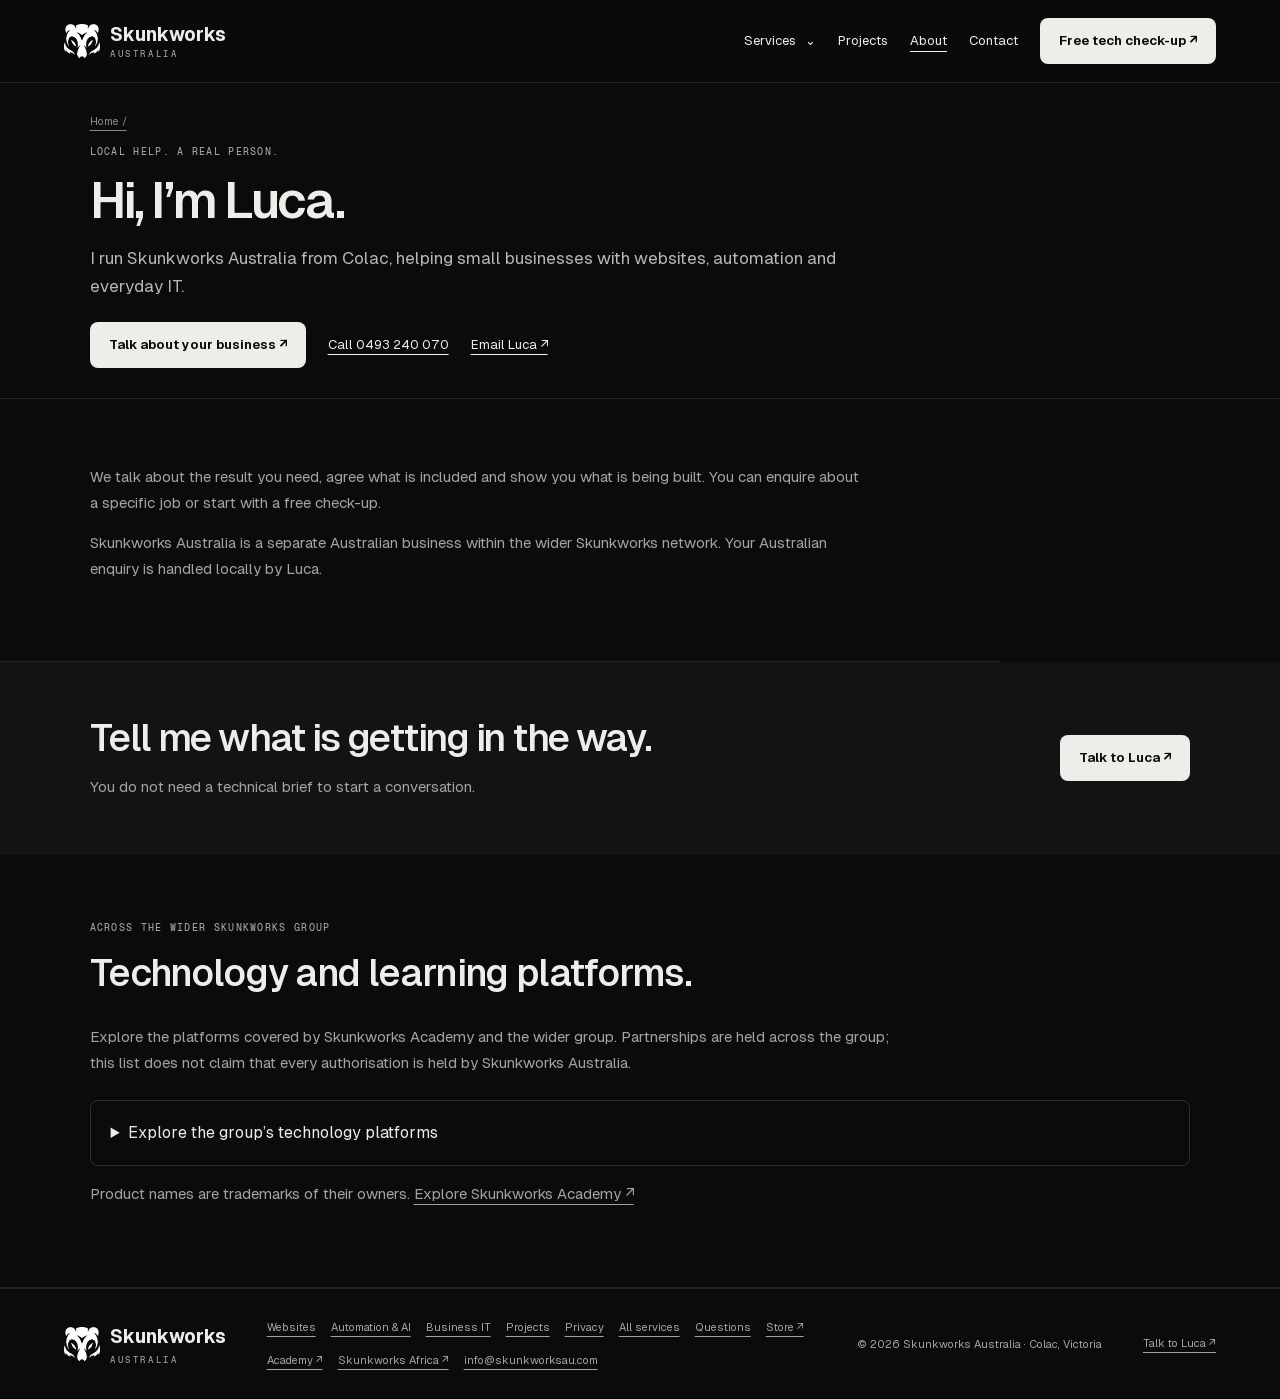
==== about.html @ 6d088e8c "Launch clear service pages while preserving existing website features" ====
<!doctype html><html lang="en-AU"><head><meta charset="utf-8"><meta name="viewport" content="width=device-width,initial-scale=1"><title>About | Skunkworks Australia</title><link rel="icon" href="assets/favicon.png"><meta name="description" content="Meet Luca Sprunt and Skunkworks Australia, locally run from Colac. Websites, automation, everyday IT and links to the wider Skunkworks network."><meta name="theme-color" content="#0b0b0c"><link rel="canonical" href="https://www.skunkworksau.com/about.html"><link rel="apple-touch-icon" href="assets/apple-touch-icon.png"><meta property="og:title" content="About | Skunkworks Australia"><meta property="og:description" content="Meet Luca Sprunt and Skunkworks Australia, locally run from Colac. Websites, automation, everyday IT and links to the wider Skunkworks network."><meta property="og:type" content="website"><meta property="og:url" content="https://www.skunkworksau.com/about.html"><meta property="og:image" content="https://www.skunkworksau.com/assets/og.jpg"><meta name="twitter:card" content="summary_large_image"><link rel="preload" href="assets/fonts/Geist-Variable.woff2" as="font" type="font/woff2" crossorigin><link rel="stylesheet" href="tokens.css"><link rel="stylesheet" href="clarity.css"><link rel="stylesheet" href="pages.css"><link rel="stylesheet" href="production.css"></head><body><a class="skip" href="#main">Skip to content</a><header class="site-header"><a class="brand" href="index.html"><img src="assets/skunk-mark.png" alt=""><span>Skunkworks<small>AUSTRALIA</small></span></a><div class="header-direct" aria-label="Contact Luca"><a href="tel:+61493240070" aria-label="Call Luca on 0493 240 070">Call</a><a href="mailto:info@skunkworksau.com" aria-label="Email Luca">Email</a></div><button data-menu-button class="menu-toggle" aria-expanded="false" aria-controls="site-navigation">Menu <span aria-hidden="true">☰</span></button><nav data-mobile-menu id="site-navigation" aria-label="Main navigation"><details class="services-menu"><summary>Services <span aria-hidden="true">⌄</span></summary><div><a href="services.html">All services</a><a href="websites.html">Websites & online presence</a><a href="automation.html">Automation & AI</a><a href="business-it.html">Business IT</a><a href="business-it.html#security">Security</a><a href="https://store.skunkworksau.com/">Store ↗</a><a href="https://www.skunkworksacademy.com/">Academy ↗</a></div></details><a href="projects.html">Projects</a><a href="about.html" aria-current="page">About</a><a href="contact.html">Contact</a><a class="button" href="checkup.html">Free tech check-up ↗</a></nav></header><main id="main" tabindex="-1"><section class="page-intro"><a class="breadcrumb" href="index.html">Home /</a><div class="eyebrow">LOCAL HELP. A REAL PERSON.</div><h1>Hi, I’m Luca.</h1><p class="lead">I run Skunkworks Australia from Colac, helping small businesses with websites, automation and everyday IT.</p><div class="intro-actions"><a class="button" href="contact.html?topic=Not%20sure">Talk about your business ↗</a><a class="intro-direct" href="tel:+61493240070">Call 0493 240 070</a><a class="intro-direct" href="mailto:info@skunkworksau.com">Email Luca ↗</a></div></section><section class="page-section about-detail"><div><p>We talk about the result you need, agree what is included and show you what is being built. You can enquire about a specific job or start with a free check-up.</p><p>Skunkworks Australia is a separate Australian business within the wider Skunkworks network. Your Australian enquiry is handled locally by Luca.</p></div></section><section class="end-cta"><div><h2>Tell me what is getting in the way.</h2><p>You do not need a technical brief to start a conversation.</p></div><a class="button" href="contact.html?topic=Not%20sure">Talk to Luca ↗</a></section><section class="page-section group-platforms" id="partners"><div class="eyebrow">ACROSS THE WIDER SKUNKWORKS GROUP</div><h2>Technology and learning platforms.</h2><p>Explore the platforms covered by Skunkworks Academy and the wider group. Partnerships are held across the group; this list does not claim that every authorisation is held by Skunkworks Australia.</p><details><summary>Explore the group’s technology platforms</summary><ul class="pgrid  " aria-label="Skunkworks group technology partners">
        <li><a href="https://www.skunkworksacademy.com/partners/microsoft.html"><b>Microsoft</b><span>Cloud &amp; 365</span></a></li>
        <li><a href="https://www.skunkworksacademy.com/partners/google.html"><b>Google</b><span>Cloud &amp; Workspace</span></a></li>
        <li><a href="https://www.skunkworksacademy.com/cloud/index.html"><b>AWS</b><span>Cloud</span></a></li>
        <li><a href="https://www.skunkworksacademy.com/partners/ibm.html"><b>IBM</b><span>Cloud &amp; AI</span></a></li>
        <li><a href="https://www.skunkworksacademy.com/partners/red%20hat.html"><b>Red Hat</b><span>Linux &amp; OpenShift</span></a></li>
        <li><a href="https://www.skunkworksacademy.com/partners/cisco.html"><b>Cisco</b><span>Networking</span></a></li>
        <li><a href="https://www.skunkworksacademy.com/partners/paloalto.html"><b>Palo Alto Networks</b><span>Security</span></a></li>
        <li><a href="https://www.skunkworksacademy.com/partners/comptia.html"><b>CompTIA</b><span>Certification</span></a></li>
        <li><a href="https://www.skunkworksacademy.com/partners/adobe/index.html"><b>Adobe</b><span>Creative &amp; Docs</span></a></li>
        <li><a href="https://www.skunkworksacademy.com/partners/github.html"><b>GitHub</b><span>Development</span></a></li>
        <li><a href="https://www.skunkworksacademy.com/partners/hashicorp.html"><b>HashiCorp</b><span>Automation</span></a></li>
        <li><a href="https://www.skunkworksacademy.com/partners/salesforce.html"><b>Salesforce</b><span>CRM</span></a></li>
        <li><a href="https://www.skunkworksacademy.com/partners/sap.html"><b>SAP</b><span>Business systems</span></a></li>
        <li><a href="https://www.skunkworksacademy.com/partners/sage.html"><b>Sage</b><span>Accounting</span></a></li>
      </ul></details><p class="note">Product names are trademarks of their owners. <a href="https://www.skunkworksacademy.com/">Explore Skunkworks Academy ↗</a></p></section></main><footer class="site-footer"><a class="brand" href="index.html"><img src="assets/skunk-mark.png" alt=""><span>Skunkworks<small>AUSTRALIA</small></span></a><div><a href="websites.html">Websites</a><a href="automation.html">Automation & AI</a><a href="business-it.html">Business IT</a><a href="projects.html">Projects</a><a href="privacy.html">Privacy</a><a href="services.html">All services</a><a href="index.html#faq">Questions</a><a href="https://store.skunkworksau.com/">Store ↗</a><a href="https://www.skunkworksacademy.com/">Academy ↗</a><a href="https://skunkworks.africa/">Skunkworks Africa ↗</a><a href="mailto:info@skunkworksau.com">info@skunkworksau.com</a></div><span>© 2026 Skunkworks Australia · Colac, Victoria</span><a href="contact.html">Talk to Luca ↗</a></footer><script src="simple.js"></script><script src="site-navigation.js"></script></body></html>
---- tokens.css ----
:root{color-scheme:light dark;--sw-bg:#fff;--sw-fg:#000;--sw-muted:rgb(0 0 0 / .66);--sw-line:rgb(0 0 0 / .16);--sw-soft:rgb(0 0 0 / .05);--sw-strong:rgb(0 0 0 / .34);--sw-shadow:0 20px 70px rgb(0 0 0 / .08);--sw-radius:20px;--sw-radius-sm:12px;--sw-shell:1240px;--sw-header:74px;--sw-font:Inter,'Segoe UI',Roboto,Helvetica,Arial,sans-serif;--sw-ease:cubic-bezier(.2,.8,.2,1)}@media(prefers-color-scheme:dark){:root{--sw-bg:#000;--sw-fg:#fff;--sw-muted:rgb(255 255 255 / .72);--sw-line:rgb(255 255 255 / .18);--sw-soft:rgb(255 255 255 / .07);--sw-strong:rgb(255 255 255 / .38);--sw-shadow:0 20px 70px rgb(255 255 255 / .04)}}html[data-theme=light]{--sw-bg:#fff;--sw-fg:#000;--sw-muted:rgb(0 0 0 / .66);--sw-line:rgb(0 0 0 / .16);--sw-soft:rgb(0 0 0 / .05);--sw-strong:rgb(0 0 0 / .34)}html[data-theme=dark]{--sw-bg:#000;--sw-fg:#fff;--sw-muted:rgb(255 255 255 / .72);--sw-line:rgb(255 255 255 / .18);--sw-soft:rgb(255 255 255 / .07);--sw-strong:rgb(255 255 255 / .38)}.sw-shell{width:min(calc(100% - 48px),var(--sw-shell));margin-inline:auto}.sw-button{display:inline-flex;align-items:center;justify-content:center;min-height:48px;padding:12px 20px;border:1px solid var(--sw-fg);border-radius:var(--sw-radius-sm);background:var(--sw-fg);color:var(--sw-bg);font:800 1rem var(--sw-font);text-decoration:none}.sw-button--secondary{background:var(--sw-bg);color:var(--sw-fg)}:focus-visible{outline:3px solid var(--sw-fg);outline-offset:3px}@media(max-width:620px){.sw-shell{width:min(calc(100% - 32px),var(--sw-shell))}}@media(prefers-reduced-motion:reduce){*,*::before,*::after{scroll-behavior:auto!important;animation-duration:.01ms!important;transition-duration:.01ms!important}}
---- clarity.css ----
@font-face{font-family:Geist;src:url('assets/fonts/Geist-Variable.woff2');font-display:swap}@font-face{font-family:Mono;src:url('assets/fonts/GeistMono-Medium.woff2');font-display:swap}*{box-sizing:border-box}:root{color-scheme:dark;scroll-behavior:smooth;scroll-padding-top:105px}body{margin:0;background:#0b0b0c;color:#ededea;font-family:Geist,Arial,sans-serif}a{color:inherit;text-underline-offset:5px}button{font:inherit;cursor:pointer}a,button{-webkit-tap-highlight-color:transparent}:focus-visible{outline:2px solid #fff;outline-offset:5px}.skip{position:fixed;top:-60px;left:20px;z-index:30;background:#fff;color:#111;padding:12px}.skip:focus{top:10px}header{position:sticky;top:0;z-index:20;display:flex;align-items:center;justify-content:space-between;padding:18px 5%;background:#0b0b0cf5;border-bottom:1px solid #ffffff18;gap:20px}.brand{display:flex;gap:10px;align-items:center;text-decoration:none;font-size:19px;font-weight:700}.brand img{width:36px}.brand small{display:block;font:9px Mono;letter-spacing:2.6px;color:#a3a3a0;margin-top:3px}nav{display:flex;align-items:center;gap:28px;font-size:13px}nav>a{text-decoration:none;padding-block:12px}.button{display:inline-flex;align-items:center;justify-content:center;min-height:44px;padding:14px 19px;background:#ededea;color:#0b0b0c;border-radius:8px;text-decoration:none;font-size:13px;font-weight:650;line-height:1.4}.hero{position:relative;overflow:hidden;padding:64px 7% 30px}.watermark{position:absolute;right:-4%;top:0;width:57%;opacity:.035;pointer-events:none}.eyebrow{position:relative;font:10px/1.6 Mono;letter-spacing:1.3px;color:#a3a3a0}h1{position:relative;font-size:clamp(40px,5.4vw,84px);line-height:1.04;letter-spacing:-.055em;font-weight:580;margin:24px 0}h1 span{color:#8a8a87}.lead{position:relative;max-width:640px;font-size:19px;line-height:1.6;color:#b8b8b4}.routes{position:relative;display:grid;grid-template-columns:repeat(3,1fr);border-top:1px solid #ffffff30;border-bottom:1px solid #ffffff30;margin-top:38px}.routes>a{position:relative;padding:25px 32px 25px 0;text-decoration:none;transition:background .2s}.routes>a+a{border-left:1px solid #ffffff20;padding-left:28px}.routes>a:hover{background:#ffffff05}.routes span{font:9px Mono;letter-spacing:1px;color:#8a8a87}.routes strong{display:block;font-size:21px;font-weight:550;margin:14px 0 10px;letter-spacing:-.025em}.routes p{color:#a3a3a0;font-size:14px;line-height:1.5;max-width:260px;margin:0}.routes b{position:absolute;right:12px;top:24px;font-size:17px}.hero-note{display:flex;justify-content:space-between;gap:20px;font-size:11px;color:#8a8a87;padding-top:24px}.service{display:grid;grid-template-columns:1fr 1fr;gap:10%;padding:90px 7%;border-bottom:1px solid #ffffff18}.service h2,.demo-heading h2,.about h2{font-size:clamp(32px,3.6vw,54px);font-weight:550;letter-spacing:-.045em;line-height:1.1;margin:17px 0 22px}.service p,.about>p{font-size:16px;line-height:1.7;color:#a3a3a0;max-width:540px}.service .button{margin-top:13px}.deliverables{padding-top:30px}h3{font-weight:550;letter-spacing:-.02em}.deliverables h3{font-size:20px;margin:0 0 25px}.deliverables ul{padding:0;list-style:none}.deliverables li{font-size:15px;line-height:1.6;padding:14px 0 14px 25px;border-top:1px solid #ffffff18;position:relative}.deliverables li:before{content:'↗';position:absolute;left:0;color:#8a8a87}.service .note,.note{font-size:12px;line-height:1.6;color:#8a8a87}.demo-section{padding:70px 7%;background:#101012;border-bottom:1px solid #ffffff18}.demo-heading{display:flex;align-items:center;justify-content:space-between;gap:60px}.demo-heading h2{margin-bottom:25px}.demo-heading>p{max-width:370px;font-size:14px;line-height:1.7;color:#a3a3a0}.demo-controls{display:flex;gap:8px;flex-wrap:wrap;margin:10px 0 30px}.demo-controls button{min-height:44px;padding:10px 15px;background:none;border:1px solid #ffffff25;border-radius:7px;color:#a3a3a0;font-size:12px}.demo-controls button[aria-pressed=true]{background:#ededea;color:#0b0b0c;border-color:#ededea}#play{margin-left:auto}.demo{display:grid;grid-template-columns:30% minmax(0,1fr);gap:4%;align-items:center;min-height:480px}.demo-copy h3{font-size:30px;line-height:1.15;margin:20px 0;letter-spacing:-.035em}.demo-copy p{font-size:14px;line-height:1.7;color:#a3a3a0}.demo-progress{height:1px;background:#ffffff25;margin-top:30px}.demo-progress span{display:block;height:1px;background:#ededea;width:0}.visual{position:relative;height:450px;perspective:1200px;min-width:0}#browser{position:absolute;inset:0 auto auto 0;width:100%;border:1px solid #ffffff30;border-radius:10px;overflow:hidden;background:#171719;transform-origin:20% 50%;box-shadow:0 25px 60px #0004}.chrome{height:32px;display:flex;gap:5px;align-items:center;padding:0 12px}.chrome i{width:5px;height:5px;border-radius:50%;background:#666}.chrome span{margin:auto;font:9px Mono;color:#8a8a87}.chrome b{font-size:12px}.webbody{background:#e2e1da;color:#282a24;padding:22px}.webnav{display:flex;justify-content:space-between;align-items:center;font-size:8px}.webnav b{font-size:16px;letter-spacing:1px}.webnav b span{display:block;font-size:6px;margin-top:4px;letter-spacing:1.6px}.webhero{display:grid;grid-template-columns:1fr 1fr;gap:15px;padding:25px 0}.webhero small{font:6px Mono}.webhero h2{font-size:54px;line-height:.95;letter-spacing:-3px;margin:18px 0}.webhero p{font-size:11px;line-height:1.5}.webhero .button{background:#292c26;color:#e2e1da;font-size:9px;padding:9px 12px;min-height:0}.garden{position:relative;overflow:hidden;background:#b6bab0;border-radius:100px 100px 0 0;min-height:250px}.sun{position:absolute;width:70px;height:70px;border-radius:50%;background:#deddd3;top:30px;right:20px}.arch{position:absolute;width:65%;height:80%;border-radius:100px 100px 0 0;bottom:0;left:10%;border:25px solid #8c9186;background:#626d5e}.ground{position:absolute;bottom:0;height:45px;width:100%;background:#777969;transform:skewY(-12deg)}.stem{position:absolute;bottom:10px;width:7px;background:#303e32;height:110px;z-index:1;transform:rotate(-20deg);left:40%}.stem:after,.stem:before{content:'';position:absolute;top:20px;left:-34px;width:38px;height:65px;background:#4a5b48;border-radius:100% 0 100% 0}.stem:after{left:4px;top:0;transform:scaleX(-1)}.s2{left:70%;height:145px;transform:rotate(15deg)}.s3{left:22%;height:80px}.webfoot{display:flex;justify-content:space-between;border-top:1px solid #282a2430;padding-top:13px;font-size:9px}.node{position:absolute;left:23%;top:13%;width:220px;padding:20px;background:#1a1a1d;border:1px solid #ffffff40;border-radius:9px;z-index:4;opacity:0;visibility:hidden}.nodehead{display:flex;gap:9px;align-items:center}.nodehead small{font:7px Mono}.dot{width:5px;height:5px;border-radius:50%;background:#ededea;margin-left:auto}.node h3{font-size:23px;line-height:1.15}.field{border-top:1px solid #ffffff18;padding:11px 0}.field small{display:block;font:7px Mono;color:#8a8a87;margin-bottom:7px}.field strong{font-size:12px;font-weight:450}.received{border:1px solid #ffffff20;padding:9px;margin-top:8px;font-size:9px}.connectors{position:absolute;inset:0;width:100%;height:100%;opacity:0}.connectors path{stroke:#bdbdba;stroke-width:1;fill:none;stroke-dasharray:900;stroke-dashoffset:900}.tasks{position:absolute;right:0;top:4%;width:46%;height:90%;display:flex;flex-direction:column;justify-content:space-between}.task{display:flex;align-items:flex-start;gap:8px;background:#131315;border:1px solid #ffffff26;border-radius:8px;padding:18px 12px;opacity:0;visibility:hidden}.task>span{font:9px Mono;color:#8a8a87}.task small{font:7px Mono;color:#a3a3a0}.task h3{font-size:13px;margin:8px 0}.task p{font-size:11px;line-height:1.5;color:#8a8a87;margin:0}.task b{margin-left:auto;font-size:10px}.demo-note{font:9px/1.6 Mono;color:#8a8a87;margin:20px 0 0}.checkup{background:#131315}.checkup-steps{padding-top:25px}.checkup-steps article{display:flex;gap:20px;border-top:1px solid #ffffff20;padding:20px 0}.checkup-steps article>span{font:11px Mono;color:#8a8a87;margin-top:5px}.checkup-steps h3{font-size:18px;margin:0}.checkup-steps p{font-size:14px;margin:10px 0 0}.about{padding:85px 7%}.about>p{max-width:670px}.about-links{display:flex;gap:30px;margin:25px 0;font-size:15px}footer{padding:30px 5%;display:flex;align-items:center;gap:30px;justify-content:space-between;border-top:1px solid #ffffff18;font-size:11px;color:#a3a3a0}footer .brand{color:#ededea}
@media(max-width:800px){:root{scroll-padding-top:90px}header{padding:13px 20px}.brand{font-size:16px}.brand img{width:30px}nav{gap:14px}nav>a:not(.button){display:none}nav .button{font-size:11px;padding:10px 12px}.hero{padding:45px 6% 25px}.hero .eyebrow{font-size:9px}.watermark{width:90%;right:-30%}h1{font-size:clamp(36px,7vw,55px)}.lead{font-size:17px}.routes{grid-template-columns:1fr;margin-top:28px}.routes>a,.routes>a+a{border-left:0;padding:20px 30px 20px 0}.routes>a+a{border-top:1px solid #ffffff20}.routes strong{font-size:20px;margin:9px 0}.routes p{max-width:100%;font-size:14px}.hero-note{flex-wrap:wrap;font-size:11px;gap:10px}.service{grid-template-columns:1fr;gap:20px;padding:55px 6%}.service h2{font-size:36px}.service p{font-size:15px}.deliverables{padding-top:5px}.demo-section{padding:50px 6%}.demo-heading{display:block}.demo-heading h2{font-size:33px}.demo-heading>p{max-width:100%}.demo-controls{gap:6px;margin-bottom:20px}.demo-controls button{font-size:11px;padding:9px 11px}#play{margin-left:0}.demo{display:block;min-height:0}.demo-copy h3{font-size:25px;margin:12px 0}.demo-copy h3 br{display:none}.demo-copy p{font-size:14px}.demo-progress{margin:20px 0 25px}.visual{height:390px}.webbody{padding:14px}.webhero{padding:18px 0}.webhero h2{font-size:42px}.garden{min-height:220px}.webnav>span{font-size:6px}.webnav b{font-size:13px}.webhero small{font-size:5px}.node{width:47%;left:23%;padding:12px;top:16%}.node h3{font-size:18px}.nodehead small{font-size:6px}.nodehead{gap:5px}.tasks{width:47%;height:90%;top:5%}.task{padding:13px 9px}.task>span{display:none}.task h3{font-size:12px}.task p{font-size:10px}.task small{font-size:6px}.field strong{font-size:11px}.demo-note{font-size:8px}.checkup-steps{padding-top:0}.about{padding:55px 6%}.about h2{font-size:38px}.about-links{flex-wrap:wrap;gap:20px}footer{flex-wrap:wrap;padding:30px 6%;gap:20px}footer>span{width:100%;order:3}}
@media(max-width:360px){header{padding-inline:14px}.brand{font-size:14px}.brand img{width:27px}.brand small{font-size:7px}nav .button{font-size:10px;padding:10px}h1{font-size:35px}.visual{height:365px}.webhero h2{font-size:36px}.garden{min-height:195px}.node{padding:9px}.node h3{font-size:16px}.task{padding:10px 8px}.task p{font-size:9px}.received{font-size:8px;padding:7px}}
@media(prefers-reduced-motion:reduce){:root{scroll-behavior:auto}}body.reduced{scroll-behavior:auto}
/* Normal document flow leaves the small-screen demonstration room to breathe. */
@media(max-width:800px){.visual{height:440px}}
@media(max-width:360px){.visual{height:420px}}

/* Visual service examples share the existing monochrome brand. */
.hero{display:grid;grid-template-columns:1.05fr 1fr;gap:0 5%;align-items:center}.hero-copy{position:relative;z-index:1;min-width:0}.hero h1{font-size:clamp(38px,4.7vw,74px)}.hero .lead{font-size:17px;max-width:530px}.hero .routes,.hero-note,.everyday-link{grid-column:1/-1}.hero .watermark{opacity:.018}.hero-preview{position:relative;min-width:0;padding:28px 0 64px}.preview-label{font:8px/1.5 Mono;letter-spacing:1px;color:#a3a3a0;margin-bottom:14px}.hero-desktop{width:91%;transform:rotate(-2deg);box-shadow:0 22px 70px #0006}.sample-site{background:#e2e1da;border:1px solid #ffffff30;border-radius:9px;overflow:hidden;color:#282a24}.sample-bar{height:27px;display:flex;align-items:center;justify-content:space-between;padding:0 10px;background:#1a1a1d;color:#8a8a87;font:7px Mono}.sample-bar>span:first-child{letter-spacing:2px}.sample-page{padding:20px}.sample-brand{font-size:13px;font-weight:750;letter-spacing:1px}.sample-brand small{display:block;font:5px Mono;letter-spacing:1.5px;margin-top:4px}.sample-layout{display:grid;grid-template-columns:1fr 1fr;gap:15px;padding:23px 0 17px}.sample-kicker{font:5px Mono;letter-spacing:.6px}.sample-layout h3{font-size:clamp(32px,3.8vw,54px);line-height:.95;font-weight:550;letter-spacing:-.055em;margin:15px 0}.sample-layout p{font:10px/1.5 Geist;color:#45483f}.sample-action{display:inline-block;background:#30372e;color:#ededea;padding:10px;font-size:7px;border-radius:4px;margin-top:8px}.sample-layout .garden{min-height:195px;border-radius:90px 90px 0 0}.sample-footer{font-size:7px;border-top:1px solid #282a2430;padding-top:11px}.hero-phone{position:absolute;width:24%;right:0;top:95px;border:4px solid #29292c;border-radius:20px;background:#e2e1da;color:#282a24;padding:10px 8px;transform:rotate(5deg);box-shadow:0 15px 35px #0005}.phone-speaker{height:4px;width:35%;border-radius:5px;background:#29292c;margin:-3px auto 12px}.phone-brand{font:6px Mono;font-weight:700}.hero-phone strong{display:block;font-size:26px;line-height:.95;letter-spacing:-1px;margin:13px 0}.hero-phone .garden{min-height:100px;height:100px;border-radius:50px 50px 0 0}.hero-phone .arch{border-width:12px}.hero-phone .sun{width:35px;height:35px;top:10px;right:5px}.hero-phone .stem{transform:scale(.55);transform-origin:bottom}.hero-phone>span{display:block;background:#30372e;color:#ededea;font-size:5px;padding:8px 4px;margin-top:8px}.hero-receipt{position:absolute;left:4%;right:10%;bottom:25px;display:flex;align-items:center;gap:12px;padding:15px;background:#1a1a1d;border:1px solid #ffffff30;border-radius:8px;box-shadow:0 15px 35px #0005}.receipt-icon{border:1px solid #ffffff30;padding:8px;border-radius:6px}.hero-receipt small{display:block;font:7px Mono;letter-spacing:.6px;color:#a3a3a0}.hero-receipt strong{display:block;font-size:12px;font-weight:500;margin:7px 0}.hero-receipt div>span{font-size:10px;color:#a3a3a0}.hero-receipt>b{margin-left:auto;font-size:12px}.hero-preview>.visual-caption{position:absolute;bottom:-2px;left:0}.visual-caption{font:9px/1.6 Mono;color:#8a8a87;margin:14px 0}.everyday-link{font-size:12px;color:#a3a3a0;margin-top:18px;justify-self:start}.hero-note{width:100%}.hero .routes{margin-top:24px}.website-showcase,.automation-showcase,.report-showcase{min-width:0}.showcase-top{display:flex;justify-content:space-between;align-items:center;gap:12px;margin-bottom:18px}.showcase-top>.eyebrow{font-size:8px;letter-spacing:.8px}.showcase-top>div{display:flex;gap:3px;padding:3px;border:1px solid #ffffff26;border-radius:8px;flex:none}.showcase-top button{background:transparent;border:0;min-height:38px;padding:7px 12px;color:#a3a3a0;font-size:11px;border-radius:5px}.showcase-top button[aria-pressed=true]{background:#ededea;color:#0b0b0c}.device-preview{width:100%;margin:0 auto;transition:width .5s cubic-bezier(.16,1,.3,1)}.device-preview.phone-view{width:220px;max-width:100%;border:5px solid #29292c;border-radius:23px;overflow:hidden}.phone-view .sample-layout{grid-template-columns:1fr}.phone-view .sample-layout h3{font-size:37px}.phone-view .sample-layout h3 br{display:none}.phone-view .sample-layout .garden{min-height:180px}.phone-view .sample-site{border:0;border-radius:0}.phone-view .sample-page{padding:15px}.phone-view .sample-kicker{font-size:5px}.service-tags{display:flex;flex-wrap:wrap;gap:8px}.service-tags>span{font-size:10px;padding:8px 10px;border:1px solid #ffffff20;border-radius:5px;color:#a3a3a0}.automation-showcase{padding:23px;border:1px solid #ffffff20;background:#131315;border-radius:12px}.process-title{font-size:14px;color:#a3a3a0;margin:22px 0}.process-node{display:flex;gap:14px;align-items:center;padding:17px 14px;background:#1a1a1d;border:1px solid #ffffff26;border-radius:8px}.process-node>span{font:11px Mono;flex:none;width:24px;height:24px;display:grid;place-items:center;border:1px solid #ffffff25;border-radius:5px;color:#a3a3a0}.process-node strong{display:block;font-size:14px;font-weight:500}.process-node small{display:block;font-size:11px;line-height:1.5;color:#a3a3a0;margin-top:6px}.process-node b{margin-left:auto;font-size:11px}.process-link{font:9px/1.6 Mono;color:#8a8a87;padding:12px 0 12px 22px}.process.before .process-node{background:transparent;border-style:dashed}.process[hidden]{display:none}.process:not([hidden]) .process-node{animation:node-arrive .45s both}.process:not([hidden]) .process-node:nth-of-type(4){animation-delay:.1s}.process:not([hidden]) .process-node:nth-of-type(6){animation-delay:.2s}@keyframes node-arrive{from{opacity:0;transform:translateY(10px)}to{opacity:1;transform:translateY(0)}}.report-paper{background:#e7e6df;color:#262822;padding:30px;border-radius:3px;box-shadow:0 20px 60px #0004;transform:rotate(1deg)}.report-top{display:flex;gap:10px;align-items:center;border-bottom:1px solid #26282230;padding-bottom:18px}.report-top img{width:29px;filter:brightness(0)}.report-top>span{font:8px/1.7 Mono;letter-spacing:1px}.report-top small{font-size:6px;color:#616458}.report-top b{margin-left:auto;font:7px Mono;border:1px solid #26282240;padding:6px}.report-paper h3{font-size:30px;line-height:1.05;font-weight:550;letter-spacing:-.04em;margin:24px 0 12px}.report-paper .report-for{font:10px/1.6 Geist;color:#616458;margin:0 0 22px}.report-finding{border-top:1px solid #26282225;padding:16px 0}.report-finding>span{font:7px Mono;letter-spacing:.8px;color:#616458}.report-finding strong{display:block;font-size:14px;font-weight:600;margin-top:9px}.report-finding p{font:12px/1.5 Geist;color:#55594d;margin:8px 0 0}.report-bottom{border-top:1px solid #26282230;padding-top:16px;font:8px/1.6 Mono;color:#616458}.checkup-summary{display:flex;flex-wrap:wrap;gap:14px;font-size:11px;color:#a3a3a0}
@media(min-width:1200px){.hero-preview{padding-block:35px 75px}.hero-phone{top:110px}.sample-layout .garden{min-height:235px}}
@media(max-width:800px){.hero{display:flex;flex-direction:column;align-items:stretch;padding-top:35px}.hero-copy{order:0}.hero .routes{order:1}.everyday-link{order:2;line-height:1.6}.hero-preview{order:3;width:min(100%,540px);margin:24px auto 0;padding:25px 0 80px}.hero-note{order:4}.hero h1{font-size:clamp(35px,8vw,55px)}.hero .lead{font-size:17px}.hero-desktop{width:88%;transform:rotate(-1deg)}.sample-page{padding:16px}.sample-layout{gap:12px;padding:20px 0 14px}.sample-layout h3{font-size:42px}.sample-layout .garden{min-height:195px}.hero-phone{width:27%;top:90px}.hero-phone strong{font-size:25px}.hero-receipt{left:0;right:7%;bottom:25px;padding:12px}.hero-preview>.visual-caption{font-size:8px}.hero .routes{margin-top:20px}.website-showcase{margin-top:8px}.showcase-top{gap:8px;flex-wrap:wrap}.showcase-top button{min-height:44px}.sample-brand{font-size:13px}.automation-showcase{padding:18px}.process-node{padding:15px 11px;gap:10px}.process-node strong{font-size:13px}.process-node small{font-size:11px}.process-link{font-size:8px;padding:12px 0 12px 15px}.process-title{font-size:13px}.report-paper{padding:23px;transform:none}.report-paper h3{font-size:29px}.report-finding p{font-size:12px}.report-showcase{margin-top:8px}.checkup-summary{font-size:10px;gap:12px}.service{gap:30px}.service .note{font-size:12px}.report-paper .report-for{font-size:10px}.report-finding>span{font-size:8px}}
@media(max-width:360px){.sample-page{padding:12px}.sample-layout h3{font-size:35px}.sample-layout .garden{min-height:165px}.sample-kicker{font-size:4px}.sample-action{font-size:6px;padding:8px}.sample-layout p{font-size:9px}.hero-phone{border-width:3px;padding:8px 5px;top:87px}.hero-phone strong{font-size:21px}.hero-phone .garden{min-height:80px;height:80px}.hero-receipt{gap:8px}.hero-receipt strong{font-size:11px}.hero-receipt div>span{font-size:9px}.hero-receipt small{font-size:6px}.showcase-top>.eyebrow{font-size:7px}.automation-showcase{padding:14px}.report-paper{padding:20px}.report-top>span{font-size:7px}.report-top small{font-size:5px}.report-top{gap:8px}.report-top img{width:23px}}
@media(prefers-reduced-motion:reduce){.device-preview{transition:none}.process:not([hidden]) .process-node{animation:none}}body.reduced .device-preview{transition:none}body.reduced .process:not([hidden]) .process-node{animation:none}
.service .visual-caption{font:10px/1.6 Mono;color:#8a8a87;margin:14px 0}

/* Compact opening; one preview per service, one controlled moving workflow. */
.hero{display:block;padding:36px 7% 24px}.hero-copy{display:grid;grid-template-columns:1.12fr 1fr;column-gap:6%;align-items:center}.hero-copy>.eyebrow{grid-column:1/-1;font-size:10px}.hero h1{font-size:clamp(36px,4.2vw,62px);line-height:1.02;margin:18px 0 20px}.hero .lead{font-size:17px;line-height:1.6;margin:12px 0;max-width:480px}.hero .routes{margin-top:8px}.hero .routes>a{padding-top:20px;padding-bottom:20px}.hero .routes strong{font-size:20px;margin:10px 0 8px}.hero .routes p{font-size:13px}.hero-note{padding-top:14px}.everyday-link{display:inline-block;margin-top:14px;font-size:12px}.hero .watermark{width:38%;right:0;top:-30px}.website-showcase .showcase-top>.eyebrow{font-size:10px;color:#ededea}.device-preview .sample-action{background:#c7cbc1;color:#30372e;border:1px solid #30372e30}.workflow-actions{display:flex;gap:8px;align-items:center;flex-wrap:wrap;padding-top:2px;border-bottom:1px solid #ffffff18;padding-bottom:15px;margin-bottom:15px}.workflow-actions button{min-height:44px;padding:9px 12px;border:1px solid #ffffff30;border-radius:6px;background:none;color:#ededea;font:11px Geist}.workflow-actions button:first-child{background:#ededea;color:#0b0b0c}.workflow-actions>span{display:block;width:100%;font:11px/1.5 Geist;color:#a3a3a0;margin-top:3px}.process:not([hidden]) .process-node{animation:none}.flow-playing .process.after .process-node{animation:workflow-step .55s both}.flow-playing .process.after .process-node:nth-child(2){animation-delay:0s}.flow-playing .process.after .process-node:nth-child(4){animation-delay:.8s}.flow-playing .process.after .process-node:nth-child(6){animation-delay:1.6s}.flow-playing .process.after .process-link{animation:workflow-step .45s both;animation-delay:.5s}.flow-playing .process.after .process-link:nth-child(5){animation-delay:1.3s}@keyframes workflow-step{from{opacity:.12;transform:translateY(12px);border-color:#ffffff10}to{opacity:1;transform:translateY(0);border-color:#ffffff50}}.process-title{margin-top:10px}
@media(max-width:800px){.hero{padding:24px 6% 22px}.hero-copy{display:block}.hero-copy>.eyebrow{font-size:9px;letter-spacing:.8px}.hero h1{font-size:38px;margin:14px 0}.hero .lead{font-size:15px;line-height:1.5;margin:0 0 19px}.hero .routes{margin-top:0}.hero .routes>a,.hero .routes>a+a{padding:13px 25px 13px 0}.hero .routes strong{font-size:18px;margin:6px 0}.hero .routes span{font-size:8px}.hero .routes p{font-size:12px;line-height:1.45}.hero .routes b{top:17px}.everyday-link{font-size:11px;line-height:1.5;margin-top:12px}.hero-note{font-size:10px;padding-top:12px;gap:8px}.hero .watermark{width:80%;top:0;right:-25%}.automation-showcase .showcase-top{margin-bottom:12px}.workflow-actions button{font-size:11px}.website-showcase .showcase-top>.eyebrow{font-size:9px}.service{padding-top:50px;padding-bottom:50px}}
@media(max-width:360px){.hero{padding-top:18px}.hero h1{font-size:31px;margin:10px 0}.hero .lead{font-size:13px;margin-bottom:14px}.hero .routes>a,.hero .routes>a+a{padding-block:10px}.hero .routes strong{font-size:16px;margin:5px 0}.hero .routes p{font-size:11px}.hero .routes b{top:13px}.hero-copy>.eyebrow{font-size:8px;letter-spacing:.3px}.hero-note{font-size:9px}.hero .routes span{font-size:7px}.workflow-actions{gap:6px}}
@media(prefers-reduced-motion:reduce){.flow-playing .process.after .process-node,.flow-playing .process.after .process-link{animation:none}}body.reduced .flow-playing .process.after .process-node,body.reduced .flow-playing .process.after .process-link{animation:none}
---- pages.css ----
.menu-toggle{display:none}.site-header nav{gap:22px}.site-header nav>a[aria-current=page]{text-decoration:underline;text-underline-offset:6px}.services-menu{position:relative;font-size:13px}.services-menu summary{cursor:pointer;list-style:none;min-height:44px;display:flex;align-items:center;gap:9px}.services-menu summary::-webkit-details-marker{display:none}.services-menu>div{position:absolute;top:48px;left:-16px;min-width:245px;background:#1a1a1d;border:1px solid #ffffff30;border-radius:9px;padding:7px;box-shadow:0 15px 40px #0006}.services-menu a{display:block;padding:13px 12px;min-height:44px;border-radius:5px;text-decoration:none;font-size:13px}.services-menu a:hover,.services-menu a[aria-current=page]{background:#ffffff0b}.site-footer>div{display:flex;gap:15px;flex-wrap:wrap;max-width:450px}.site-footer a{line-height:1.6}.page-intro{padding:38px 7% 45px;border-bottom:1px solid #ffffff18}.breadcrumb{display:inline-block;font-size:11px;color:#8a8a87;margin-bottom:25px}.page-intro h1{font-size:clamp(37px,4.7vw,68px);max-width:950px;margin:19px 0 24px}.page-intro .lead{max-width:760px;font-size:18px}.page-section{padding:65px 7%;border-bottom:1px solid #ffffff18}.page-section>h2,.end-cta h2{font-size:clamp(29px,3vw,43px);font-weight:550;letter-spacing:-.04em;line-height:1.1;margin:15px 0 30px}.step-grid{display:grid;grid-template-columns:repeat(3,minmax(0,1fr));gap:24px;margin-top:30px}.step-grid article{border-top:1px solid #ffffff25;padding:23px 0 0}.step-grid h3{font-size:19px;font-weight:550;margin:13px 0}.step-grid p,.page-section>p,.about-detail p,.project-feature p,.end-cta p{font-size:15px;line-height:1.7;color:#a3a3a0}.step-grid:has(article:nth-child(4)){grid-template-columns:repeat(4,minmax(0,1fr))}.scope{background:#101012}.faq{max-width:1050px}.faq details{border-top:1px solid #ffffff20}.faq summary{cursor:pointer;padding:22px 30px 22px 0;min-height:44px;line-height:1.5;font-size:16px}.faq details p{font-size:15px;line-height:1.7;color:#a3a3a0;padding:0 20px 20px 0;margin:0}.end-cta{display:flex;align-items:center;justify-content:space-between;gap:35px;padding:55px 7%;background:#131315}.end-cta h2{margin:0 0 15px}.end-cta p{margin:0}.end-cta .button{flex:none}.it-example,.about-detail,.project-feature{display:grid;grid-template-columns:1fr 1fr;gap:8%;align-items:center}.it-example h2,.about-detail h2,.project-feature h2{font-size:clamp(30px,3vw,45px);font-weight:550;line-height:1.12;letter-spacing:-.04em}.it-example p{line-height:1.7;color:#a3a3a0}.it-checklist{background:#131315;border:1px solid #ffffff20;border-radius:10px;padding:24px}.it-checklist>div{display:flex;gap:20px;align-items:center;padding:22px 0;border-bottom:1px solid #ffffff18}.it-checklist>div:last-child{border:0}.it-checklist span{font:11px Mono;color:#8a8a87}.it-checklist strong{font-size:16px;font-weight:500}.owner-mark{display:flex;flex-direction:column;align-items:center;gap:30px;padding:50px;background:#131315;border:1px solid #ffffff15;border-radius:12px}.owner-mark img{width:160px;max-width:80%;opacity:.7}.owner-mark span{font:10px Mono;letter-spacing:2px;color:#8a8a87}.project-status{display:inline-block;padding:9px 12px;border:1px solid #ffffff30;border-radius:5px;font:9px/1.5 Mono;letter-spacing:.6px}.project-feature dl{border-top:1px solid #ffffff20;margin-top:25px}.project-feature dt{font-size:12px;color:#ededea;margin-top:22px;font-weight:600}.project-feature dd{font-size:14px;color:#a3a3a0;line-height:1.7;margin:8px 0 0}.project-feature .note{font-size:11px}.forrest-preview{position:relative;height:420px;background:#172b24;border:1px solid #ffffff20;border-radius:10px;overflow:hidden}.road{position:absolute;left:0;right:0;height:150px;bottom:0;background:#777c74;transform:skewY(-8deg)}.road:after{content:'';position:absolute;top:70px;left:0;right:0;border-top:3px dashed #d8d9c4}.tree{position:absolute;top:-10px;width:0;height:0;border-left:80px solid transparent;border-right:80px solid transparent;border-bottom:250px solid #294537;filter:drop-shadow(0 20px 0 #203c30)}.tree-a{left:-50px}.tree-b{right:-30px;top:-65px}.tree-c{left:70px;top:-100px;transform:scale(.7)}.shop{position:absolute;left:15%;right:12%;top:32%;background:#d9d9c6;color:#19352a;text-align:center;box-shadow:0 15px 40px #0004;transform:rotate(-2deg)}.shop-sign{padding:13px;background:#e7e4d4;font:11px Mono;letter-spacing:2px;border-bottom:4px solid #31523c}.shop-sign strong{font:700 24px Geist;letter-spacing:-1px}.shop-front{display:flex;gap:10px;padding:15px;background:repeating-linear-gradient(90deg,#d5d0bd 0px,#d5d0bd 17px,#c3bea9 18px,#c3bea9 19px)}.shop-front i{flex:1;height:65px;background:#304e45;border:5px solid #ebe7d5}.shop-front i:nth-child(2){background:#19352a;flex:.7}.shop>span{display:block;font:7px Mono;letter-spacing:1px;padding:9px;background:#31523c;color:#e7e4d4}.scene-stops{position:absolute;left:20px;right:20px;bottom:18px;display:flex;justify-content:space-between;gap:10px}.scene-stops span{font:9px Mono;color:#e7e4d4;padding:8px 10px;background:#19352ae6;border:1px solid #ffffff30;border-radius:5px}.contact-layout{display:grid;grid-template-columns:1.3fr .8fr;gap:9%;align-items:start}form label{display:block;font-size:13px;line-height:1.6;margin-bottom:20px}form input,form select,form textarea{display:block;box-sizing:border-box;width:100%;margin-top:8px;padding:12px;background:#131315;color:#ededea;border:1px solid #68686a;border-radius:7px;font:15px/1.5 Geist;min-height:46px}form textarea{resize:vertical}.form-row{display:grid;grid-template-columns:1fr 1fr;gap:20px}form .button{border:0;font:600 13px Geist;cursor:pointer}.form-explainer{font-size:12px;line-height:1.6;color:#a3a3a0;max-width:520px}.contact-aside{padding:25px;border:1px solid #ffffff20;border-radius:10px;background:#131315}.contact-aside h2{font-size:25px;line-height:1.2;letter-spacing:-.03em;font-weight:550;margin-top:0}.contact-aside>a{display:block;font-size:14px;overflow-wrap:anywhere;margin:17px 0}.contact-aside p,.contact-aside li{font-size:13px;line-height:1.7;color:#a3a3a0}.contact-aside ol{padding-left:20px}.contact-aside li{padding:7px 0}.contact-aside h3{font-size:17px;margin-top:30px}#draft-result{margin-top:30px;padding:20px;border:1px solid #ffffff30;border-radius:8px;background:#131315}#draft-result h3{font-size:19px}#draft-result p{font-size:13px;line-height:1.6;color:#a3a3a0}#copy-draft{padding:11px 14px;min-height:44px;border:1px solid #ffffff40;border-radius:6px;background:transparent;color:#ededea}#copy-status{min-height:20px}.privacy-copy{max-width:950px}.privacy-copy h2{font-size:25px;margin-top:40px}.privacy-copy h2:first-child{margin-top:0}.privacy-copy p{font-size:15px;line-height:1.8;color:#a3a3a0}
@media(max-width:1000px){.site-header{gap:15px}.site-header nav{gap:15px;font-size:12px}.site-header .brand{font-size:16px}.site-header .button{font-size:12px;padding-inline:13px}.step-grid:has(article:nth-child(4)){grid-template-columns:repeat(2,minmax(0,1fr))}}
@media(max-width:800px){.site-header{padding:12px 6%;position:sticky;min-height:70px}.menu-toggle{display:flex;align-items:center;gap:13px;background:transparent;border:1px solid #ffffff30;border-radius:7px;color:#ededea;padding:11px 14px;min-height:44px;font-size:13px}.site-header nav{display:none;position:absolute;top:100%;left:0;right:0;max-height:calc(100svh - 70px);overflow:auto;background:#131315;border-block:1px solid #ffffff25;padding:12px 6% 20px}.site-header nav.open{display:flex;flex-direction:column;align-items:stretch;gap:0}.site-header nav>a:not(.button){display:block;min-height:44px;padding:13px 8px;border-bottom:1px solid #ffffff15;font-size:15px}.site-header nav>a.button{display:flex;margin-top:13px;font-size:14px}.services-menu{font-size:15px}.services-menu summary{padding:12px 8px;border-bottom:1px solid #ffffff15;font-size:15px;justify-content:space-between}.services-menu>div{position:static;background:#0b0b0c;border:none;border-radius:6px;box-shadow:none;min-width:0;padding:5px 8px;margin:5px 0}.services-menu a{font-size:14px;min-height:44px;padding-left:16px}.page-intro{padding:25px 6% 30px}.page-intro h1{font-size:36px;overflow-wrap:normal}.page-intro .lead{font-size:16px}.breadcrumb{margin-bottom:18px}.page-section{padding:42px 6%}.page-section>h2{font-size:30px}.step-grid,.step-grid:has(article:nth-child(4)){grid-template-columns:1fr;gap:16px;margin-top:20px}.step-grid article{padding-top:17px}.step-grid h3{font-size:20px}.step-grid p{font-size:14px;margin-bottom:0}.end-cta{display:block;padding:40px 6%}.end-cta h2{font-size:30px}.end-cta .button{margin-top:22px}.it-example,.about-detail,.project-feature,.contact-layout{grid-template-columns:1fr;gap:30px}.it-example h2,.about-detail h2,.project-feature h2{font-size:32px}.it-checklist{padding:20px}.owner-mark{padding:35px}.owner-mark img{width:100px}.about-detail .about-links{font-size:14px;overflow-wrap:anywhere}.forrest-preview{height:330px}.shop-sign strong{font-size:22px}.project-feature .button{font-size:12px}.form-row{grid-template-columns:1fr;gap:0}.contact-aside{padding:22px}form input,form select,form textarea{font-size:16px}.form-explainer{font-size:12px}.contact-layout{gap:35px}.site-footer>div{gap:15px 20px}.site-footer>span{order:3}.site-footer>.brand{width:100%}.faq summary{font-size:15px;padding-block:19px}.faq details p{font-size:14px}.privacy-copy h2{font-size:24px}}
@media(max-width:360px){.page-intro h1{font-size:32px}.page-intro .lead{font-size:15px}.project-status{font-size:8px}.forrest-preview{height:290px}.shop{left:10%;right:10%}.shop-sign strong{font-size:21px}.shop-front{padding:12px;gap:7px}.shop-front i{height:45px}.scene-stops{left:12px;right:12px}.scene-stops span{font-size:8px;padding:7px}.contact-aside>a{font-size:13px}}

/* Put the next action beside the first explanation, not below a long page. */
.header-direct{display:none}.intro-actions{display:flex;align-items:center;flex-wrap:wrap;gap:12px 22px;margin-top:22px}.intro-actions>a:not(.button){font-size:13px;min-height:44px;display:inline-flex;align-items:center}.intro-actions.contact-first>a{overflow-wrap:anywhere}.page-intro{padding-top:26px;padding-bottom:30px}.breadcrumb{margin-bottom:16px}.page-intro h1{font-size:clamp(35px,4vw,57px);margin:14px 0 18px}.page-intro .lead{font-size:17px;margin:0;line-height:1.6}.short-benefits{list-style:none;padding:0;margin:22px 0}.short-benefits li{padding:15px 0 15px 24px;border-top:1px solid #ffffff20;font-size:15px;line-height:1.6;color:#a3a3a0;position:relative}.short-benefits li:before{content:'↗';position:absolute;left:0}.about-detail{display:block;max-width:1000px}.about-detail>div{max-width:780px}.home-proof{display:grid;grid-template-columns:1fr 1fr;gap:7%;padding:45px 7%;border-top:1px solid #ffffff18;border-bottom:1px solid #ffffff18}.home-proof h2,.home-project h2{font-size:clamp(28px,3vw,42px);font-weight:550;line-height:1.12;letter-spacing:-.04em;margin:16px 0}.home-proof p,.home-project p{font-size:15px;line-height:1.7;color:#a3a3a0;max-width:480px}.home-proof>div>a{display:inline-flex;min-height:44px;align-items:center;font-size:13px}.home-example{align-self:start;border:1px solid #ffffff30;border-radius:9px;overflow:hidden}.home-example>summary{padding:19px;min-height:58px;cursor:pointer;font-size:14px;line-height:1.5;list-style:none;display:flex;justify-content:space-between;gap:15px;background:#131315}.home-example>summary::-webkit-details-marker{display:none}.home-example .automation-showcase{border:0;border-radius:0}.home-project{padding:40px 7%;display:flex;align-items:center;justify-content:space-between;gap:25px}.home-project .button{flex:none}.home-project .project-status{font-size:8px}.home-project p{margin-bottom:0}.contact-layout{padding-top:30px}.contact-first{gap:12px 24px}
@media(max-width:800px){.site-header{gap:5px;padding-inline:14px}.site-header .brand{font-size:13px;gap:7px;flex:none;margin-right:auto}.site-header .brand img{width:25px}.site-header .brand small{font-size:7px;letter-spacing:1.6px}.header-direct{display:flex;gap:0;align-items:center}.header-direct>a{min-height:44px;min-width:40px;display:flex;align-items:center;justify-content:center;font-size:11px;text-decoration:none;border-radius:5px}.header-direct>a:hover{background:#ffffff0b}.menu-toggle{padding:10px 8px;gap:7px;min-height:44px;font-size:11px}.menu-toggle span{font-size:11px}.site-header nav{max-height:calc(100svh - 70px)}.page-intro{padding:19px 6% 25px}.breadcrumb{margin-bottom:12px}.page-intro h1{font-size:33px;margin:12px 0 15px}.page-intro .lead{font-size:15px;line-height:1.55}.intro-actions{margin-top:17px;gap:8px 17px}.intro-actions .intro-direct{display:none}.intro-actions.contact-first{display:flex;gap:8px 15px}.intro-actions.contact-first>a{font-size:12px}.intro-actions.contact-first>a:nth-child(2){width:100%}.home-proof{display:block;padding:35px 6%}.home-proof h2,.home-project h2{font-size:29px}.home-proof p,.home-project p{font-size:14px}.home-example{margin-top:20px}.home-project{display:block;padding:35px 6%}.home-project .button{margin-top:22px}.short-benefits li{font-size:14px;padding-block:12px}.service{padding-top:35px;padding-bottom:35px}.page-section{padding-top:35px;padding-bottom:35px}.step-grid{gap:12px}.step-grid p{margin-top:8px}.contact-layout{padding-top:25px}.about-detail p{font-size:15px}.intro-actions .button{font-size:12px}}
@media(max-width:360px){.site-header .brand{font-size:12px;gap:5px}.site-header .brand img{width:23px}.site-header .brand small{font-size:6px}.site-header{gap:3px}.header-direct>a{min-width:37px;font-size:10px}.menu-toggle{padding-inline:7px;font-size:10px;gap:5px}.page-intro h1{font-size:29px}.page-intro .lead{font-size:14px}.intro-actions.contact-first>a{font-size:11px}.intro-actions .button{font-size:11px}.home-proof h2,.home-project h2{font-size:27px}}
@media(max-width:800px){.intro-actions>a.intro-direct{display:none}}
---- production.css ----
body{background:var(--canvas,#0b0b0c);color:var(--text,#ededea)}[hidden]{display:none!important}.anchor-alias{display:block;position:relative;scroll-margin-top:100px}.site-header .services-menu>div{max-height:70vh;overflow:auto}.ecosystem{padding-block:36px}.ecosystem h2,.group-platforms h2{font-size:clamp(25px,3vw,38px);font-weight:550;letter-spacing:-.035em;line-height:1.15}.ecosystem-links{display:grid;grid-template-columns:repeat(3,minmax(0,1fr));gap:18px;margin-top:25px}.ecosystem-links>a{display:block;padding:20px;border:1px solid #ffffff25;border-radius:8px;text-decoration:none;font-size:18px}.ecosystem-links span{display:block;margin-top:10px;color:#a3a3a0;font-size:12px;line-height:1.5}.service-directory{padding-top:20px}.legacy-service{display:grid;grid-template-columns:1fr 1.5fr;gap:7%;padding:35px 0;border-bottom:1px solid #ffffff20;scroll-margin-top:110px}.legacy-service h2{font-size:30px;font-weight:550;line-height:1.15;letter-spacing:-.035em;margin:0}.legacy-service p,.legacy-service li{font-size:15px;line-height:1.7;color:#a3a3a0}.legacy-service p{margin-top:0}.legacy-service ul{padding-left:20px}.legacy-service li{padding-block:5px}.legacy-service .button{margin-top:12px}.group-platforms>p{font-size:15px;line-height:1.7;color:#a3a3a0;max-width:800px}.group-platforms>details{margin-top:25px;border:1px solid #ffffff25;border-radius:8px}.group-platforms summary{cursor:pointer;padding:20px;min-height:44px;line-height:1.5}.pgrid{list-style:none;margin:0;padding:10px 20px 20px;display:grid;grid-template-columns:repeat(3,minmax(0,1fr));gap:10px}.pgrid a{display:block;min-height:70px;padding:15px;border:1px solid #ffffff20;border-radius:5px;text-decoration:none}.pgrid b{display:block;font-size:14px;font-weight:550}.pgrid span{display:block;font:9px/1.6 Mono;color:#a3a3a0;margin-top:7px}.topic-links{display:flex;gap:12px;flex-wrap:wrap}.topic-links a{display:flex;align-items:center;min-height:44px;padding:12px 16px;border:1px solid #ffffff30;border-radius:7px;font-size:13px;text-decoration:none}.site-footer>div{max-width:550px}.form-error{color:#f0b3b3;font-size:13px;line-height:1.5}.faq>details[open]>summary{font-weight:600}.about-detail p:first-child{margin-top:0}
@media(max-width:800px){.ecosystem{padding-block:30px}.ecosystem-links{grid-template-columns:1fr;gap:10px}.ecosystem-links>a{padding:15px;font-size:16px}.ecosystem-links span{margin-top:6px}.legacy-service{grid-template-columns:1fr;gap:17px;padding-block:27px}.legacy-service h2{font-size:26px}.legacy-service p,.legacy-service li{font-size:14px}.pgrid{grid-template-columns:repeat(2,minmax(0,1fr));padding:0 12px 12px;gap:8px}.pgrid a{padding:12px;min-height:78px}.pgrid b{font-size:12px}.pgrid span{font-size:8px}.group-platforms summary{font-size:14px;padding:16px}.group-platforms>p{font-size:14px}.site-header .services-menu>div{max-height:none;overflow:visible}.topic-links{gap:9px}.topic-links a{font-size:12px;width:100%}}
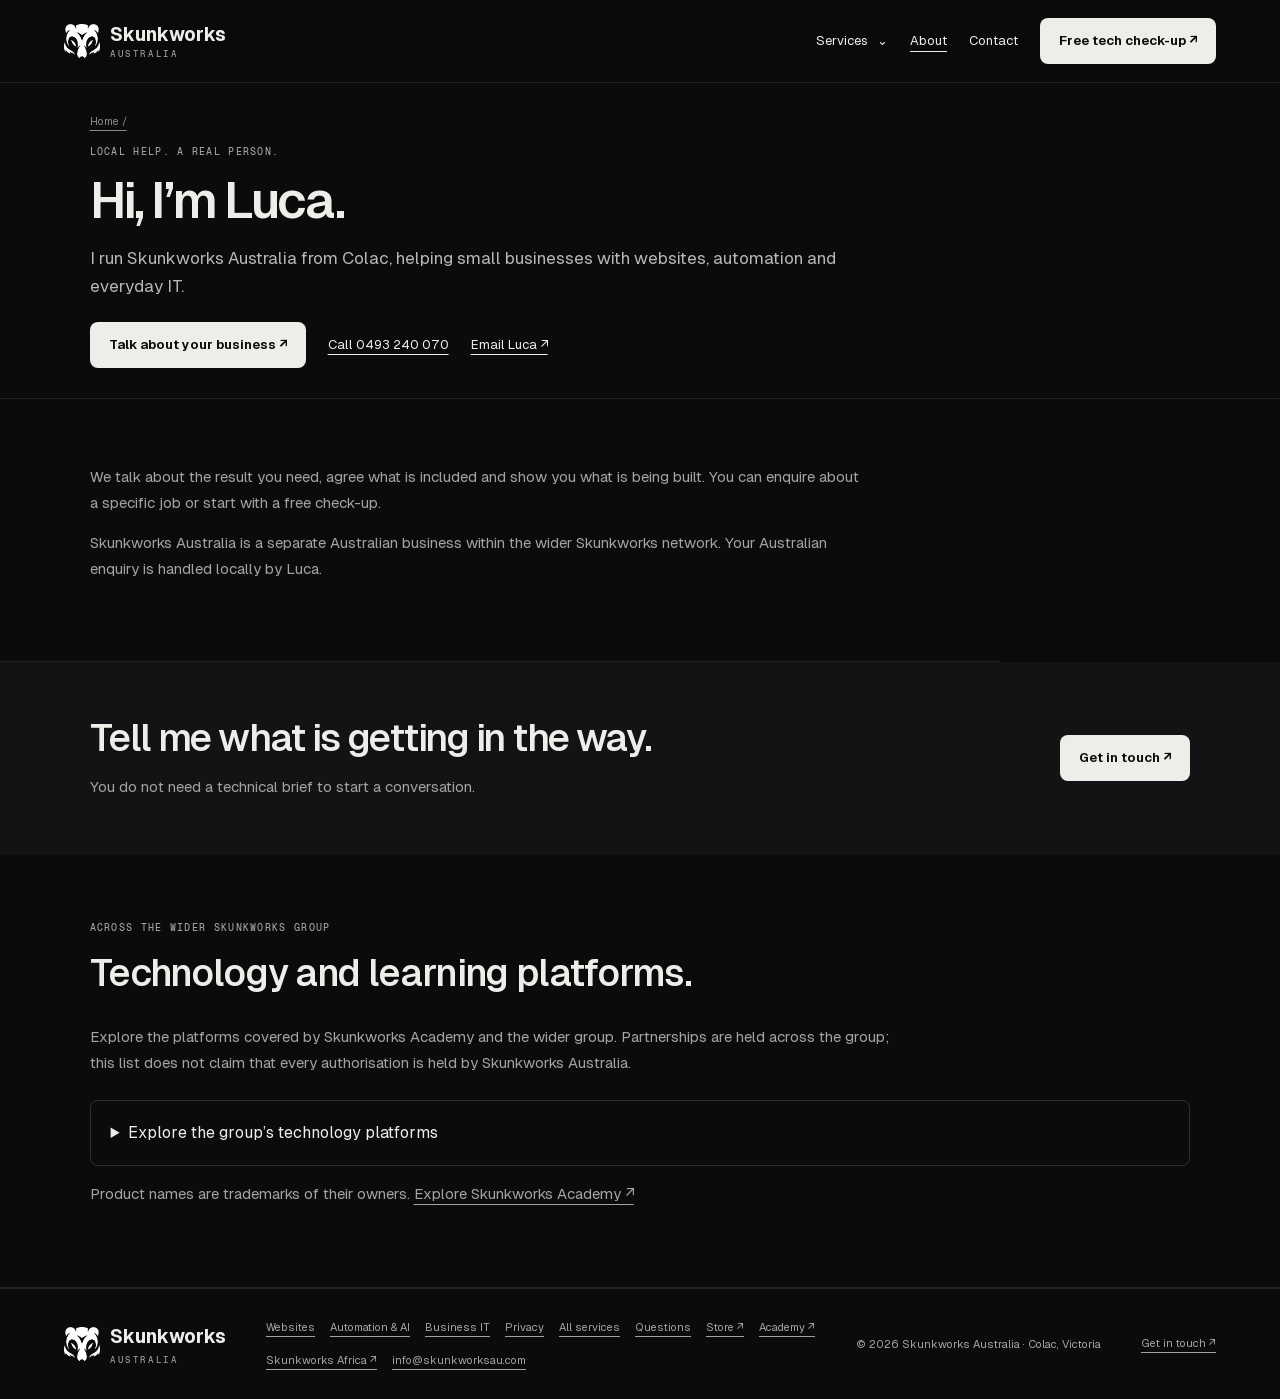
==== commit 42eb1194: "Clarify contact choices and add direct enquiry submissions" ====
--- a/about.html
+++ b/about.html
@@ -1,4 +1,4 @@
-<!doctype html><html lang="en-AU"><head><meta charset="utf-8"><meta name="viewport" content="width=device-width,initial-scale=1"><title>About | Skunkworks Australia</title><link rel="icon" href="assets/favicon.png"><meta name="description" content="Meet Luca Sprunt and Skunkworks Australia, locally run from Colac. Websites, automation, everyday IT and links to the wider Skunkworks network."><meta name="theme-color" content="#0b0b0c"><link rel="canonical" href="https://www.skunkworksau.com/about.html"><link rel="apple-touch-icon" href="assets/apple-touch-icon.png"><meta property="og:title" content="About | Skunkworks Australia"><meta property="og:description" content="Meet Luca Sprunt and Skunkworks Australia, locally run from Colac. Websites, automation, everyday IT and links to the wider Skunkworks network."><meta property="og:type" content="website"><meta property="og:url" content="https://www.skunkworksau.com/about.html"><meta property="og:image" content="https://www.skunkworksau.com/assets/og.jpg"><meta name="twitter:card" content="summary_large_image"><link rel="preload" href="assets/fonts/Geist-Variable.woff2" as="font" type="font/woff2" crossorigin><link rel="stylesheet" href="tokens.css"><link rel="stylesheet" href="clarity.css"><link rel="stylesheet" href="pages.css"><link rel="stylesheet" href="production.css"></head><body><a class="skip" href="#main">Skip to content</a><header class="site-header"><a class="brand" href="index.html"><img src="assets/skunk-mark.png" alt=""><span>Skunkworks<small>AUSTRALIA</small></span></a><div class="header-direct" aria-label="Contact Luca"><a href="tel:+61493240070" aria-label="Call Luca on 0493 240 070">Call</a><a href="mailto:info@skunkworksau.com" aria-label="Email Luca">Email</a></div><button data-menu-button class="menu-toggle" aria-expanded="false" aria-controls="site-navigation">Menu <span aria-hidden="true">☰</span></button><nav data-mobile-menu id="site-navigation" aria-label="Main navigation"><details class="services-menu"><summary>Services <span aria-hidden="true">⌄</span></summary><div><a href="services.html">All services</a><a href="websites.html">Websites & online presence</a><a href="automation.html">Automation & AI</a><a href="business-it.html">Business IT</a><a href="business-it.html#security">Security</a><a href="https://store.skunkworksau.com/">Store ↗</a><a href="https://www.skunkworksacademy.com/">Academy ↗</a></div></details><a href="projects.html">Projects</a><a href="about.html" aria-current="page">About</a><a href="contact.html">Contact</a><a class="button" href="checkup.html">Free tech check-up ↗</a></nav></header><main id="main" tabindex="-1"><section class="page-intro"><a class="breadcrumb" href="index.html">Home /</a><div class="eyebrow">LOCAL HELP. A REAL PERSON.</div><h1>Hi, I’m Luca.</h1><p class="lead">I run Skunkworks Australia from Colac, helping small businesses with websites, automation and everyday IT.</p><div class="intro-actions"><a class="button" href="contact.html?topic=Not%20sure">Talk about your business ↗</a><a class="intro-direct" href="tel:+61493240070">Call 0493 240 070</a><a class="intro-direct" href="mailto:info@skunkworksau.com">Email Luca ↗</a></div></section><section class="page-section about-detail"><div><p>We talk about the result you need, agree what is included and show you what is being built. You can enquire about a specific job or start with a free check-up.</p><p>Skunkworks Australia is a separate Australian business within the wider Skunkworks network. Your Australian enquiry is handled locally by Luca.</p></div></section><section class="end-cta"><div><h2>Tell me what is getting in the way.</h2><p>You do not need a technical brief to start a conversation.</p></div><a class="button" href="contact.html?topic=Not%20sure">Talk to Luca ↗</a></section><section class="page-section group-platforms" id="partners"><div class="eyebrow">ACROSS THE WIDER SKUNKWORKS GROUP</div><h2>Technology and learning platforms.</h2><p>Explore the platforms covered by Skunkworks Academy and the wider group. Partnerships are held across the group; this list does not claim that every authorisation is held by Skunkworks Australia.</p><details><summary>Explore the group’s technology platforms</summary><ul class="pgrid  " aria-label="Skunkworks group technology partners">
+<!doctype html><html lang="en-AU"><head><meta charset="utf-8"><meta name="viewport" content="width=device-width,initial-scale=1"><title>About | Skunkworks Australia</title><link rel="icon" href="assets/favicon.png"><meta name="description" content="Meet Luca Sprunt and Skunkworks Australia, locally run from Colac. Websites, automation, everyday IT and links to the wider Skunkworks network."><meta name="theme-color" content="#0b0b0c"><link rel="canonical" href="https://www.skunkworksau.com/about.html"><link rel="apple-touch-icon" href="assets/apple-touch-icon.png"><meta property="og:title" content="About | Skunkworks Australia"><meta property="og:description" content="Meet Luca Sprunt and Skunkworks Australia, locally run from Colac. Websites, automation, everyday IT and links to the wider Skunkworks network."><meta property="og:type" content="website"><meta property="og:url" content="https://www.skunkworksau.com/about.html"><meta property="og:image" content="https://www.skunkworksau.com/assets/og.jpg"><meta name="twitter:card" content="summary_large_image"><link rel="preload" href="assets/fonts/Geist-Variable.woff2" as="font" type="font/woff2" crossorigin><link rel="stylesheet" href="tokens.css"><link rel="stylesheet" href="clarity.css"><link rel="stylesheet" href="pages.css"><link rel="stylesheet" href="production.css"></head><body><a class="skip" href="#main">Skip to content</a><header class="site-header"><a class="brand" href="index.html"><img src="assets/skunk-mark.png" alt=""><span>Skunkworks<small>AUSTRALIA</small></span></a><div class="header-direct" aria-label="Contact Luca"><a href="tel:+61493240070" aria-label="Call Luca on 0493 240 070">Call</a><a href="mailto:info@skunkworksau.com" aria-label="Email Luca">Email</a></div><button data-menu-button class="menu-toggle" aria-expanded="false" aria-controls="site-navigation">Menu <span aria-hidden="true">☰</span></button><nav data-mobile-menu id="site-navigation" aria-label="Main navigation"><details class="services-menu"><summary>Services <span aria-hidden="true">⌄</span></summary><div><a href="services.html">All services</a><a href="websites.html">Websites & online presence</a><a href="automation.html">Automation & AI</a><a href="business-it.html">Business IT</a><a href="business-it.html#security">Security</a><a href="https://store.skunkworksau.com/">Store ↗</a><a href="https://www.skunkworksacademy.com/">Academy ↗</a></div></details><a href="about.html" aria-current="page">About</a><a href="contact.html">Contact</a><a class="button" href="checkup.html">Free tech check-up ↗</a></nav></header><main id="main" tabindex="-1"><section class="page-intro"><a class="breadcrumb" href="index.html">Home /</a><div class="eyebrow">LOCAL HELP. A REAL PERSON.</div><h1>Hi, I’m Luca.</h1><p class="lead">I run Skunkworks Australia from Colac, helping small businesses with websites, automation and everyday IT.</p><div class="intro-actions"><a class="button" href="contact.html?topic=Not%20sure">Talk about your business ↗</a><a class="intro-direct" href="tel:+61493240070">Call 0493 240 070</a><a class="intro-direct" href="mailto:info@skunkworksau.com">Email Luca ↗</a></div></section><section class="page-section about-detail"><div><p>We talk about the result you need, agree what is included and show you what is being built. You can enquire about a specific job or start with a free check-up.</p><p>Skunkworks Australia is a separate Australian business within the wider Skunkworks network. Your Australian enquiry is handled locally by Luca.</p></div></section><section class="end-cta"><div><h2>Tell me what is getting in the way.</h2><p>You do not need a technical brief to start a conversation.</p></div><a class="button" href="contact.html?topic=Not%20sure">Get in touch ↗</a></section><section class="page-section group-platforms" id="partners"><div class="eyebrow">ACROSS THE WIDER SKUNKWORKS GROUP</div><h2>Technology and learning platforms.</h2><p>Explore the platforms covered by Skunkworks Academy and the wider group. Partnerships are held across the group; this list does not claim that every authorisation is held by Skunkworks Australia.</p><details><summary>Explore the group’s technology platforms</summary><ul class="pgrid  " aria-label="Skunkworks group technology partners">
         <li><a href="https://www.skunkworksacademy.com/partners/microsoft.html"><b>Microsoft</b><span>Cloud &amp; 365</span></a></li>
         <li><a href="https://www.skunkworksacademy.com/partners/google.html"><b>Google</b><span>Cloud &amp; Workspace</span></a></li>
         <li><a href="https://www.skunkworksacademy.com/cloud/index.html"><b>AWS</b><span>Cloud</span></a></li>
@@ -13,4 +13,4 @@
         <li><a href="https://www.skunkworksacademy.com/partners/salesforce.html"><b>Salesforce</b><span>CRM</span></a></li>
         <li><a href="https://www.skunkworksacademy.com/partners/sap.html"><b>SAP</b><span>Business systems</span></a></li>
         <li><a href="https://www.skunkworksacademy.com/partners/sage.html"><b>Sage</b><span>Accounting</span></a></li>
-      </ul></details><p class="note">Product names are trademarks of their owners. <a href="https://www.skunkworksacademy.com/">Explore Skunkworks Academy ↗</a></p></section></main><footer class="site-footer"><a class="brand" href="index.html"><img src="assets/skunk-mark.png" alt=""><span>Skunkworks<small>AUSTRALIA</small></span></a><div><a href="websites.html">Websites</a><a href="automation.html">Automation & AI</a><a href="business-it.html">Business IT</a><a href="projects.html">Projects</a><a href="privacy.html">Privacy</a><a href="services.html">All services</a><a href="index.html#faq">Questions</a><a href="https://store.skunkworksau.com/">Store ↗</a><a href="https://www.skunkworksacademy.com/">Academy ↗</a><a href="https://skunkworks.africa/">Skunkworks Africa ↗</a><a href="mailto:info@skunkworksau.com">info@skunkworksau.com</a></div><span>© 2026 Skunkworks Australia · Colac, Victoria</span><a href="contact.html">Talk to Luca ↗</a></footer><script src="simple.js"></script><script src="site-navigation.js"></script></body></html>+      </ul></details><p class="note">Product names are trademarks of their owners. <a href="https://www.skunkworksacademy.com/">Explore Skunkworks Academy ↗</a></p></section></main><footer class="site-footer"><a class="brand" href="index.html"><img src="assets/skunk-mark.png" alt=""><span>Skunkworks<small>AUSTRALIA</small></span></a><div><a href="websites.html">Websites</a><a href="automation.html">Automation & AI</a><a href="business-it.html">Business IT</a><a href="privacy.html">Privacy</a><a href="services.html">All services</a><a href="services.html#faq">Questions</a><a href="https://store.skunkworksau.com/">Store ↗</a><a href="https://www.skunkworksacademy.com/">Academy ↗</a><a href="https://skunkworks.africa/">Skunkworks Africa ↗</a><a href="mailto:info@skunkworksau.com">info@skunkworksau.com</a></div><span>© 2026 Skunkworks Australia · Colac, Victoria</span><a href="contact.html">Get in touch ↗</a></footer><script src="simple.js"></script><script src="site-navigation.js"></script></body></html>
--- a/production.css
+++ b/production.css
@@ -1,2 +1,16 @@
 body{background:var(--canvas,#0b0b0c);color:var(--text,#ededea)}[hidden]{display:none!important}.anchor-alias{display:block;position:relative;scroll-margin-top:100px}.site-header .services-menu>div{max-height:70vh;overflow:auto}.ecosystem{padding-block:36px}.ecosystem h2,.group-platforms h2{font-size:clamp(25px,3vw,38px);font-weight:550;letter-spacing:-.035em;line-height:1.15}.ecosystem-links{display:grid;grid-template-columns:repeat(3,minmax(0,1fr));gap:18px;margin-top:25px}.ecosystem-links>a{display:block;padding:20px;border:1px solid #ffffff25;border-radius:8px;text-decoration:none;font-size:18px}.ecosystem-links span{display:block;margin-top:10px;color:#a3a3a0;font-size:12px;line-height:1.5}.service-directory{padding-top:20px}.legacy-service{display:grid;grid-template-columns:1fr 1.5fr;gap:7%;padding:35px 0;border-bottom:1px solid #ffffff20;scroll-margin-top:110px}.legacy-service h2{font-size:30px;font-weight:550;line-height:1.15;letter-spacing:-.035em;margin:0}.legacy-service p,.legacy-service li{font-size:15px;line-height:1.7;color:#a3a3a0}.legacy-service p{margin-top:0}.legacy-service ul{padding-left:20px}.legacy-service li{padding-block:5px}.legacy-service .button{margin-top:12px}.group-platforms>p{font-size:15px;line-height:1.7;color:#a3a3a0;max-width:800px}.group-platforms>details{margin-top:25px;border:1px solid #ffffff25;border-radius:8px}.group-platforms summary{cursor:pointer;padding:20px;min-height:44px;line-height:1.5}.pgrid{list-style:none;margin:0;padding:10px 20px 20px;display:grid;grid-template-columns:repeat(3,minmax(0,1fr));gap:10px}.pgrid a{display:block;min-height:70px;padding:15px;border:1px solid #ffffff20;border-radius:5px;text-decoration:none}.pgrid b{display:block;font-size:14px;font-weight:550}.pgrid span{display:block;font:9px/1.6 Mono;color:#a3a3a0;margin-top:7px}.topic-links{display:flex;gap:12px;flex-wrap:wrap}.topic-links a{display:flex;align-items:center;min-height:44px;padding:12px 16px;border:1px solid #ffffff30;border-radius:7px;font-size:13px;text-decoration:none}.site-footer>div{max-width:550px}.form-error{color:#f0b3b3;font-size:13px;line-height:1.5}.faq>details[open]>summary{font-weight:600}.about-detail p:first-child{margin-top:0}
-@media(max-width:800px){.ecosystem{padding-block:30px}.ecosystem-links{grid-template-columns:1fr;gap:10px}.ecosystem-links>a{padding:15px;font-size:16px}.ecosystem-links span{margin-top:6px}.legacy-service{grid-template-columns:1fr;gap:17px;padding-block:27px}.legacy-service h2{font-size:26px}.legacy-service p,.legacy-service li{font-size:14px}.pgrid{grid-template-columns:repeat(2,minmax(0,1fr));padding:0 12px 12px;gap:8px}.pgrid a{padding:12px;min-height:78px}.pgrid b{font-size:12px}.pgrid span{font-size:8px}.group-platforms summary{font-size:14px;padding:16px}.group-platforms>p{font-size:14px}.site-header .services-menu>div{max-height:none;overflow:visible}.topic-links{gap:9px}.topic-links a{font-size:12px;width:100%}}
+.enquiry-details{border:1px solid #ffffff25;border-radius:7px;padding:0 16px;margin:18px 0}
+.form-grid{display:grid;grid-template-columns:repeat(2,minmax(0,1fr));gap:20px}
+.form-disclosure{font-size:12px;line-height:1.6;color:#a3a3a0;max-width:520px}
+#visit-preference>label{margin-bottom:0}
+.enquiry-details>summary{font-size:13px;line-height:1.5;padding-block:15px;min-height:48px;cursor:pointer}
+.enquiry-details[open]{padding-bottom:16px}
+.enquiry-details label{margin-top:12px}
+.enquiry-context{font-size:13px;line-height:1.5;color:#b8b8b4;margin:0 0 20px}
+.form-trap{position:absolute;width:1px;height:1px;overflow:hidden;clip-path:inset(50%);white-space:nowrap}
+.enquiry-result{margin-top:20px;padding:18px;border:1px solid #ffffff40;border-radius:7px;font-size:15px;line-height:1.6}
+#enquiry-form button:disabled{cursor:default;opacity:.65}
+#enquiry-form .form-error:empty{display:none}
+#enquiry-form input,#enquiry-form textarea,#enquiry-form select{max-width:100%;min-width:0;font-size:16px}
+@media(max-width:800px){.site-header .header-direct>a{min-width:42px;font-size:12px}.site-header .menu-toggle{font-size:12px}.form-grid{grid-template-columns:minmax(0,1fr)}}
+@media(max-width:800px){.ecosystem{padding-block:30px}.ecosystem-links{grid-template-columns:1fr;gap:10px}.ecosystem-links>a{padding:15px;font-size:16px}.ecosystem-links span{margin-top:6px}.legacy-service{grid-template-columns:1fr;gap:17px;padding-block:27px}.legacy-service h2{font-size:26px}.legacy-service p,.legacy-service li{font-size:14px}.pgrid{grid-template-columns:repeat(2,minmax(0,1fr));padding:0 12px 12px;gap:8px}.pgrid a{padding:12px;min-height:78px}.pgrid b{font-size:12px}.pgrid span{font-size:8px}.group-platforms summary{font-size:14px;padding:16px}.group-platforms>p{font-size:14px}.site-header .services-menu>div{max-height:none;overflow:visible}.topic-links{gap:9px}.topic-links a{font-size:12px;width:100%}.enquiry-details{padding-inline:12px}}
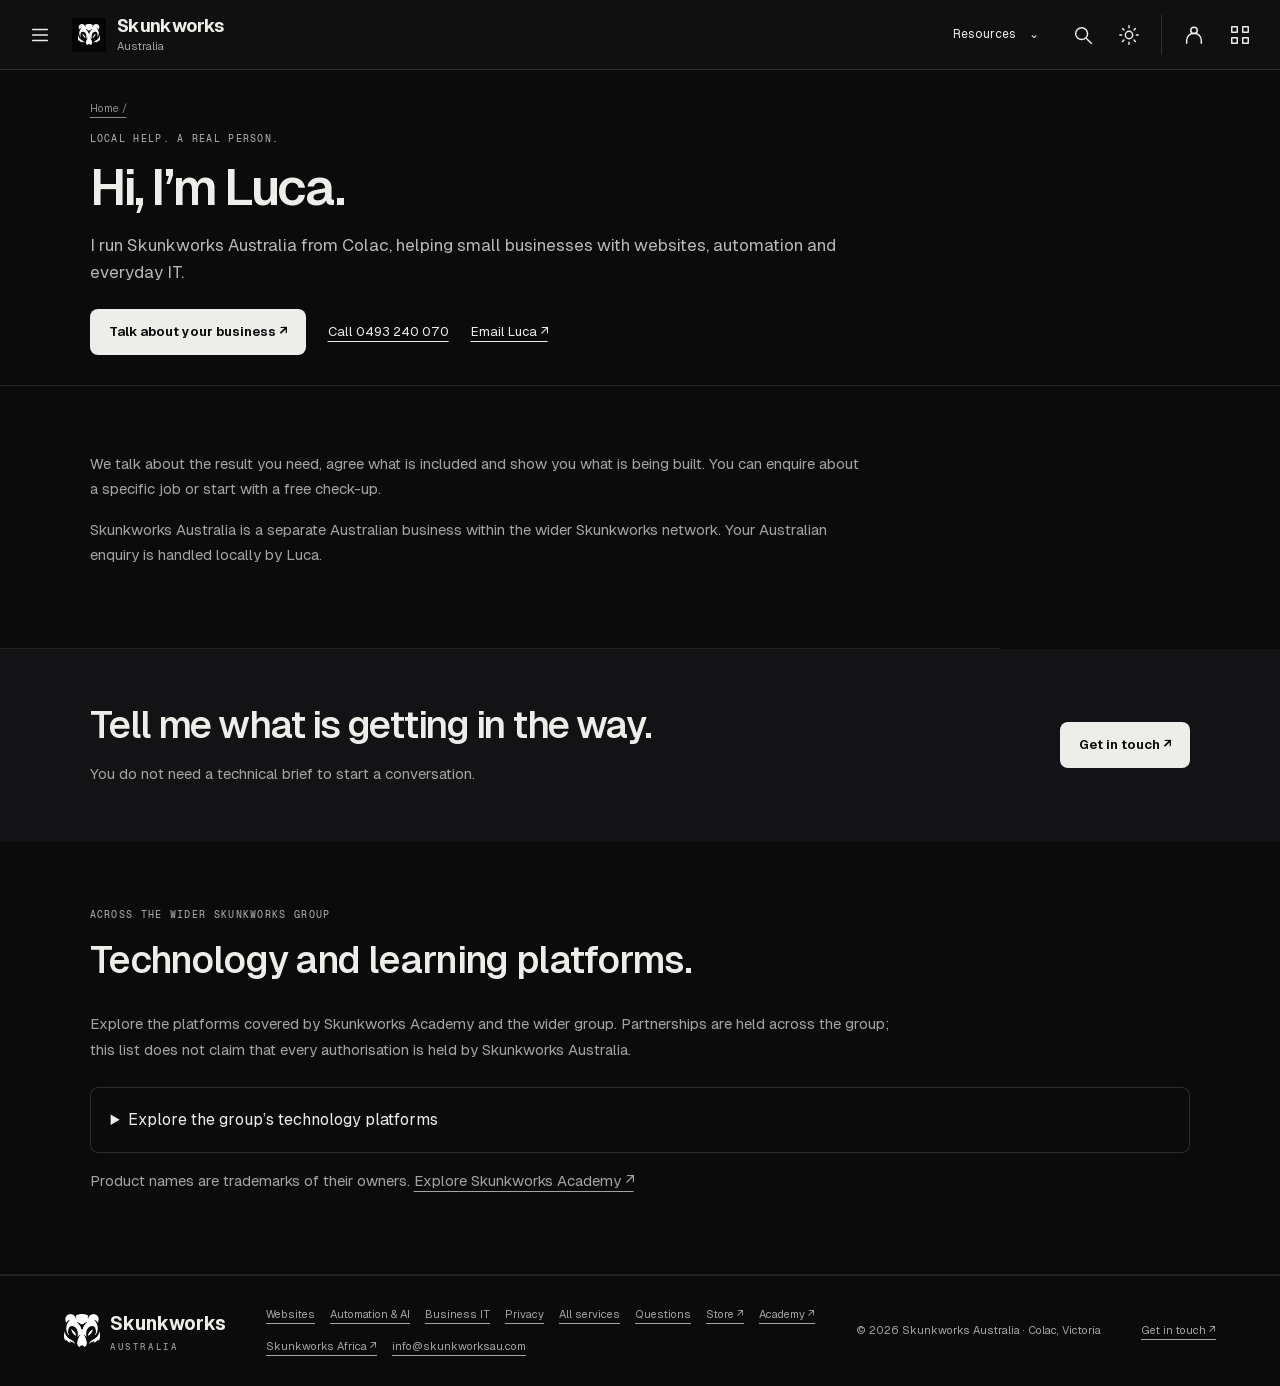
==== commit 78a4beb4: "Match shared header to Skunkworks brand navigation" ====
--- a/about.html
+++ b/about.html
@@ -1,4 +1,4 @@
-<!doctype html><html lang="en-AU"><head><meta charset="utf-8"><meta name="viewport" content="width=device-width,initial-scale=1"><title>About | Skunkworks Australia</title><link rel="icon" href="assets/favicon.png"><meta name="description" content="Meet Luca Sprunt and Skunkworks Australia, locally run from Colac. Websites, automation, everyday IT and links to the wider Skunkworks network."><meta name="theme-color" content="#0b0b0c"><link rel="canonical" href="https://www.skunkworksau.com/about.html"><link rel="apple-touch-icon" href="assets/apple-touch-icon.png"><meta property="og:title" content="About | Skunkworks Australia"><meta property="og:description" content="Meet Luca Sprunt and Skunkworks Australia, locally run from Colac. Websites, automation, everyday IT and links to the wider Skunkworks network."><meta property="og:type" content="website"><meta property="og:url" content="https://www.skunkworksau.com/about.html"><meta property="og:image" content="https://www.skunkworksau.com/assets/og.jpg"><meta name="twitter:card" content="summary_large_image"><link rel="preload" href="assets/fonts/Geist-Variable.woff2" as="font" type="font/woff2" crossorigin><link rel="stylesheet" href="tokens.css"><link rel="stylesheet" href="clarity.css"><link rel="stylesheet" href="pages.css"><link rel="stylesheet" href="production.css"></head><body><a class="skip" href="#main">Skip to content</a><header class="site-header"><a class="brand" href="index.html"><img src="assets/skunk-mark.png" alt=""><span>Skunkworks<small>AUSTRALIA</small></span></a><div class="header-direct" aria-label="Contact Luca"><a href="tel:+61493240070" aria-label="Call Luca on 0493 240 070">Call</a><a href="mailto:info@skunkworksau.com" aria-label="Email Luca">Email</a></div><button data-menu-button class="menu-toggle" aria-expanded="false" aria-controls="site-navigation">Menu <span aria-hidden="true">☰</span></button><nav data-mobile-menu id="site-navigation" aria-label="Main navigation"><details class="services-menu"><summary>Services <span aria-hidden="true">⌄</span></summary><div><a href="services.html">All services</a><a href="websites.html">Websites & online presence</a><a href="automation.html">Automation & AI</a><a href="business-it.html">Business IT</a><a href="business-it.html#security">Security</a><a href="https://store.skunkworksau.com/">Store ↗</a><a href="https://www.skunkworksacademy.com/">Academy ↗</a></div></details><a href="about.html" aria-current="page">About</a><a href="contact.html">Contact</a><a class="button" href="checkup.html">Free tech check-up ↗</a></nav></header><main id="main" tabindex="-1"><section class="page-intro"><a class="breadcrumb" href="index.html">Home /</a><div class="eyebrow">LOCAL HELP. A REAL PERSON.</div><h1>Hi, I’m Luca.</h1><p class="lead">I run Skunkworks Australia from Colac, helping small businesses with websites, automation and everyday IT.</p><div class="intro-actions"><a class="button" href="contact.html?topic=Not%20sure">Talk about your business ↗</a><a class="intro-direct" href="tel:+61493240070">Call 0493 240 070</a><a class="intro-direct" href="mailto:info@skunkworksau.com">Email Luca ↗</a></div></section><section class="page-section about-detail"><div><p>We talk about the result you need, agree what is included and show you what is being built. You can enquire about a specific job or start with a free check-up.</p><p>Skunkworks Australia is a separate Australian business within the wider Skunkworks network. Your Australian enquiry is handled locally by Luca.</p></div></section><section class="end-cta"><div><h2>Tell me what is getting in the way.</h2><p>You do not need a technical brief to start a conversation.</p></div><a class="button" href="contact.html?topic=Not%20sure">Get in touch ↗</a></section><section class="page-section group-platforms" id="partners"><div class="eyebrow">ACROSS THE WIDER SKUNKWORKS GROUP</div><h2>Technology and learning platforms.</h2><p>Explore the platforms covered by Skunkworks Academy and the wider group. Partnerships are held across the group; this list does not claim that every authorisation is held by Skunkworks Australia.</p><details><summary>Explore the group’s technology platforms</summary><ul class="pgrid  " aria-label="Skunkworks group technology partners">
+<!doctype html><html lang="en-AU"><head><meta charset="utf-8"><meta name="viewport" content="width=device-width,initial-scale=1"><title>About | Skunkworks Australia</title><link rel="icon" href="assets/favicon.png"><meta name="description" content="Meet Luca Sprunt and Skunkworks Australia, locally run from Colac. Websites, automation, everyday IT and links to the wider Skunkworks network."><meta name="theme-color" content="#0b0b0c"><link rel="canonical" href="https://www.skunkworksau.com/about.html"><link rel="apple-touch-icon" href="assets/apple-touch-icon.png"><meta property="og:title" content="About | Skunkworks Australia"><meta property="og:description" content="Meet Luca Sprunt and Skunkworks Australia, locally run from Colac. Websites, automation, everyday IT and links to the wider Skunkworks network."><meta property="og:type" content="website"><meta property="og:url" content="https://www.skunkworksau.com/about.html"><meta property="og:image" content="https://www.skunkworksau.com/assets/og.jpg"><meta name="twitter:card" content="summary_large_image"><link rel="preload" href="assets/fonts/Geist-Variable.woff2" as="font" type="font/woff2" crossorigin><link rel="stylesheet" href="tokens.css"><link rel="stylesheet" href="clarity.css"><link rel="stylesheet" href="pages.css"><link rel="stylesheet" href="production.css"><link rel="stylesheet" href="header.css"><script src="theme.js"></script></head><body><a class="skip" href="#main">Skip to content</a><header class="site-header brand-header"><button data-menu-button class="menu-toggle header-icon" aria-expanded="false" aria-controls="site-navigation" aria-label="Open navigation"><svg viewBox="0 0 24 24" width="22" height="22" fill="none" stroke="currentColor" stroke-width="1.6" stroke-linecap="round" stroke-linejoin="round" aria-hidden="true"><path d="M4 6h16M4 12h16M4 18h16"/></svg></button><a class="brand" href="index.html" aria-label="Skunkworks Australia home"><span class="brand-mark"><img src="assets/skunk-mark.png" alt=""></span><span><strong>Skunkworks</strong><small>Australia</small></span></a><div class="header-space"></div><details class="services-menu header-resources"><summary>Resources <span aria-hidden="true">⌄</span></summary><div class="header-panel"><a href="services.html">All services</a><a href="checkup.html">Free tech check-up</a><a href="services.html#faq">Questions & answers</a><a href="about.html" aria-current="page">About Skunkworks</a><a href="contact.html">Get in touch</a><a href="privacy.html">Privacy</a></div></details><div class="header-tools"><button class="header-icon" type="button" data-open-search aria-label="Search the website"><svg viewBox="0 0 24 24" width="22" height="22" fill="none" stroke="currentColor" stroke-width="1.6" stroke-linecap="round" stroke-linejoin="round" aria-hidden="true"><circle cx="10.5" cy="10.5" r="6.5"/><path d="m16 16 5 5"/></svg></button><button class="header-icon" type="button" data-theme-toggle aria-label="Switch to light theme" aria-pressed="false"><svg viewBox="0 0 24 24" width="22" height="22" fill="none" stroke="currentColor" stroke-width="1.6" stroke-linecap="round" stroke-linejoin="round" aria-hidden="true"><circle cx="12" cy="12" r="4"/><path d="M12 2v2m0 16v2M2 12h2m16 0h2M5 5l1.5 1.5m11 11L19 19M5 19l1.5-1.5m11-11L19 5"/></svg></button><span class="header-divider" aria-hidden="true"></span><details class="header-contact"><summary class="header-icon" aria-label="Contact Skunkworks"><svg viewBox="0 0 24 24" width="22" height="22" fill="none" stroke="currentColor" stroke-width="1.6" stroke-linecap="round" stroke-linejoin="round" aria-hidden="true"><circle cx="12" cy="7" r="3.5"/><path d="M4 21v-3a8 8 0 0 1 16 0v3"/></svg></summary><div class="header-panel"><h2>Get in touch</h2><a href="contact.html">Send an enquiry</a><a href="tel:+61493240070">Call 0493 240 070</a><a href="mailto:info@skunkworksau.com">Email Luca</a></div></details><details class="header-ecosystem"><summary class="header-icon" aria-label="Skunkworks ecosystem"><svg viewBox="0 0 24 24" width="22" height="22" fill="none" stroke="currentColor" stroke-width="1.6" stroke-linecap="round" stroke-linejoin="round" aria-hidden="true"><path d="M3 3h6v6H3zM15 3h6v6h-6zM3 15h6v6H3zM15 15h6v6h-6z"/></svg></summary><div class="header-panel"><h2>Explore Skunkworks</h2><a href="https://www.skunkworksau.com/">Skunkworks Australia</a><a href="https://store.skunkworksau.com/">Store ↗</a><a href="https://www.skunkworksacademy.com/">Academy ↗</a><a href="https://skunkworks.africa/">Skunkworks Africa ↗</a></div></details></div><nav data-mobile-menu id="site-navigation" aria-label="Main navigation"><h2>Explore</h2><a href="index.html">Home</a><a href="websites.html">Websites</a><a href="automation.html">Automation & AI</a><a href="business-it.html">Business IT</a><a href="checkup.html">Free tech check-up</a><a href="about.html">About</a><a href="contact.html">Get in touch</a><a href="services.html#faq">Questions</a><div class="drawer-group"><a href="https://store.skunkworksau.com/">Store ↗</a><a href="https://www.skunkworksacademy.com/">Academy ↗</a><a href="https://skunkworks.africa/">Skunkworks Africa ↗</a></div></nav></header><main id="main" tabindex="-1"><section class="page-intro"><a class="breadcrumb" href="index.html">Home /</a><div class="eyebrow">LOCAL HELP. A REAL PERSON.</div><h1>Hi, I’m Luca.</h1><p class="lead">I run Skunkworks Australia from Colac, helping small businesses with websites, automation and everyday IT.</p><div class="intro-actions"><a class="button" href="contact.html?topic=Not%20sure">Talk about your business ↗</a><a class="intro-direct" href="tel:+61493240070">Call 0493 240 070</a><a class="intro-direct" href="mailto:info@skunkworksau.com">Email Luca ↗</a></div></section><section class="page-section about-detail"><div><p>We talk about the result you need, agree what is included and show you what is being built. You can enquire about a specific job or start with a free check-up.</p><p>Skunkworks Australia is a separate Australian business within the wider Skunkworks network. Your Australian enquiry is handled locally by Luca.</p></div></section><section class="end-cta"><div><h2>Tell me what is getting in the way.</h2><p>You do not need a technical brief to start a conversation.</p></div><a class="button" href="contact.html?topic=Not%20sure">Get in touch ↗</a></section><section class="page-section group-platforms" id="partners"><div class="eyebrow">ACROSS THE WIDER SKUNKWORKS GROUP</div><h2>Technology and learning platforms.</h2><p>Explore the platforms covered by Skunkworks Academy and the wider group. Partnerships are held across the group; this list does not claim that every authorisation is held by Skunkworks Australia.</p><details><summary>Explore the group’s technology platforms</summary><ul class="pgrid  " aria-label="Skunkworks group technology partners">
         <li><a href="https://www.skunkworksacademy.com/partners/microsoft.html"><b>Microsoft</b><span>Cloud &amp; 365</span></a></li>
         <li><a href="https://www.skunkworksacademy.com/partners/google.html"><b>Google</b><span>Cloud &amp; Workspace</span></a></li>
         <li><a href="https://www.skunkworksacademy.com/cloud/index.html"><b>AWS</b><span>Cloud</span></a></li>
@@ -13,4 +13,4 @@
         <li><a href="https://www.skunkworksacademy.com/partners/salesforce.html"><b>Salesforce</b><span>CRM</span></a></li>
         <li><a href="https://www.skunkworksacademy.com/partners/sap.html"><b>SAP</b><span>Business systems</span></a></li>
         <li><a href="https://www.skunkworksacademy.com/partners/sage.html"><b>Sage</b><span>Accounting</span></a></li>
-      </ul></details><p class="note">Product names are trademarks of their owners. <a href="https://www.skunkworksacademy.com/">Explore Skunkworks Academy ↗</a></p></section></main><footer class="site-footer"><a class="brand" href="index.html"><img src="assets/skunk-mark.png" alt=""><span>Skunkworks<small>AUSTRALIA</small></span></a><div><a href="websites.html">Websites</a><a href="automation.html">Automation & AI</a><a href="business-it.html">Business IT</a><a href="privacy.html">Privacy</a><a href="services.html">All services</a><a href="services.html#faq">Questions</a><a href="https://store.skunkworksau.com/">Store ↗</a><a href="https://www.skunkworksacademy.com/">Academy ↗</a><a href="https://skunkworks.africa/">Skunkworks Africa ↗</a><a href="mailto:info@skunkworksau.com">info@skunkworksau.com</a></div><span>© 2026 Skunkworks Australia · Colac, Victoria</span><a href="contact.html">Get in touch ↗</a></footer><script src="simple.js"></script><script src="site-navigation.js"></script></body></html>+      </ul></details><p class="note">Product names are trademarks of their owners. <a href="https://www.skunkworksacademy.com/">Explore Skunkworks Academy ↗</a></p></section></main><footer class="site-footer"><a class="brand" href="index.html"><img src="assets/skunk-mark.png" alt=""><span>Skunkworks<small>AUSTRALIA</small></span></a><div><a href="websites.html">Websites</a><a href="automation.html">Automation & AI</a><a href="business-it.html">Business IT</a><a href="privacy.html">Privacy</a><a href="services.html">All services</a><a href="services.html#faq">Questions</a><a href="https://store.skunkworksau.com/">Store ↗</a><a href="https://www.skunkworksacademy.com/">Academy ↗</a><a href="https://skunkworks.africa/">Skunkworks Africa ↗</a><a href="mailto:info@skunkworksau.com">info@skunkworksau.com</a></div><span>© 2026 Skunkworks Australia · Colac, Victoria</span><a href="contact.html">Get in touch ↗</a></footer><script src="simple.js"></script><script src="site-navigation.js"></script><dialog id="site-search" class="site-search" aria-labelledby="search-title"><div class="search-heading"><h2 id="search-title">Find what you need.</h2><button type="button" class="header-icon" data-close-search aria-label="Close search">×</button></div><label for="site-search-input">Search pages and services</label><input id="site-search-input" type="search" autocomplete="off" placeholder="Try websites, email or admin"><ul id="site-search-results"><li data-search="home "><a href="index.html">Home<span aria-hidden="true">↗</span></a></li><li data-search="websites website online booking shop ecommerce"><a href="websites.html">Websites<span aria-hidden="true">↗</span></a></li><li data-search="automation and ai automation ai admin follow ups enquiries reminders"><a href="automation.html">Automation & AI<span aria-hidden="true">↗</span></a></li><li data-search="business it computers email files microsoft security backups wifi"><a href="business-it.html">Business IT<span aria-hidden="true">↗</span></a></li><li data-search="free tech check-up free checkup check-up review advice report"><a href="checkup.html">Free tech check-up<span aria-hidden="true">↗</span></a></li><li data-search="about "><a href="about.html">About<span aria-hidden="true">↗</span></a></li><li data-search="get in touch call phone email contact help enquire enquiry"><a href="contact.html">Get in touch<span aria-hidden="true">↗</span></a></li><li data-search="questions "><a href="services.html#faq">Questions<span aria-hidden="true">↗</span></a></li><li data-search="all services "><a href="services.html">All services<span aria-hidden="true">↗</span></a></li></ul><p id="search-empty" hidden>No matching page. <a href="contact.html">Tell us what you need help with.</a></p></dialog><script src="header.js"></script></body></html>
--- a/clarity.css
+++ b/clarity.css
@@ -1,5 +1,5 @@
-@font-face{font-family:Geist;src:url('assets/fonts/Geist-Variable.woff2');font-display:swap}@font-face{font-family:Mono;src:url('assets/fonts/GeistMono-Medium.woff2');font-display:swap}*{box-sizing:border-box}:root{color-scheme:dark;scroll-behavior:smooth;scroll-padding-top:105px}body{margin:0;background:#0b0b0c;color:#ededea;font-family:Geist,Arial,sans-serif}a{color:inherit;text-underline-offset:5px}button{font:inherit;cursor:pointer}a,button{-webkit-tap-highlight-color:transparent}:focus-visible{outline:2px solid #fff;outline-offset:5px}.skip{position:fixed;top:-60px;left:20px;z-index:30;background:#fff;color:#111;padding:12px}.skip:focus{top:10px}header{position:sticky;top:0;z-index:20;display:flex;align-items:center;justify-content:space-between;padding:18px 5%;background:#0b0b0cf5;border-bottom:1px solid #ffffff18;gap:20px}.brand{display:flex;gap:10px;align-items:center;text-decoration:none;font-size:19px;font-weight:700}.brand img{width:36px}.brand small{display:block;font:9px Mono;letter-spacing:2.6px;color:#a3a3a0;margin-top:3px}nav{display:flex;align-items:center;gap:28px;font-size:13px}nav>a{text-decoration:none;padding-block:12px}.button{display:inline-flex;align-items:center;justify-content:center;min-height:44px;padding:14px 19px;background:#ededea;color:#0b0b0c;border-radius:8px;text-decoration:none;font-size:13px;font-weight:650;line-height:1.4}.hero{position:relative;overflow:hidden;padding:64px 7% 30px}.watermark{position:absolute;right:-4%;top:0;width:57%;opacity:.035;pointer-events:none}.eyebrow{position:relative;font:10px/1.6 Mono;letter-spacing:1.3px;color:#a3a3a0}h1{position:relative;font-size:clamp(40px,5.4vw,84px);line-height:1.04;letter-spacing:-.055em;font-weight:580;margin:24px 0}h1 span{color:#8a8a87}.lead{position:relative;max-width:640px;font-size:19px;line-height:1.6;color:#b8b8b4}.routes{position:relative;display:grid;grid-template-columns:repeat(3,1fr);border-top:1px solid #ffffff30;border-bottom:1px solid #ffffff30;margin-top:38px}.routes>a{position:relative;padding:25px 32px 25px 0;text-decoration:none;transition:background .2s}.routes>a+a{border-left:1px solid #ffffff20;padding-left:28px}.routes>a:hover{background:#ffffff05}.routes span{font:9px Mono;letter-spacing:1px;color:#8a8a87}.routes strong{display:block;font-size:21px;font-weight:550;margin:14px 0 10px;letter-spacing:-.025em}.routes p{color:#a3a3a0;font-size:14px;line-height:1.5;max-width:260px;margin:0}.routes b{position:absolute;right:12px;top:24px;font-size:17px}.hero-note{display:flex;justify-content:space-between;gap:20px;font-size:11px;color:#8a8a87;padding-top:24px}.service{display:grid;grid-template-columns:1fr 1fr;gap:10%;padding:90px 7%;border-bottom:1px solid #ffffff18}.service h2,.demo-heading h2,.about h2{font-size:clamp(32px,3.6vw,54px);font-weight:550;letter-spacing:-.045em;line-height:1.1;margin:17px 0 22px}.service p,.about>p{font-size:16px;line-height:1.7;color:#a3a3a0;max-width:540px}.service .button{margin-top:13px}.deliverables{padding-top:30px}h3{font-weight:550;letter-spacing:-.02em}.deliverables h3{font-size:20px;margin:0 0 25px}.deliverables ul{padding:0;list-style:none}.deliverables li{font-size:15px;line-height:1.6;padding:14px 0 14px 25px;border-top:1px solid #ffffff18;position:relative}.deliverables li:before{content:'↗';position:absolute;left:0;color:#8a8a87}.service .note,.note{font-size:12px;line-height:1.6;color:#8a8a87}.demo-section{padding:70px 7%;background:#101012;border-bottom:1px solid #ffffff18}.demo-heading{display:flex;align-items:center;justify-content:space-between;gap:60px}.demo-heading h2{margin-bottom:25px}.demo-heading>p{max-width:370px;font-size:14px;line-height:1.7;color:#a3a3a0}.demo-controls{display:flex;gap:8px;flex-wrap:wrap;margin:10px 0 30px}.demo-controls button{min-height:44px;padding:10px 15px;background:none;border:1px solid #ffffff25;border-radius:7px;color:#a3a3a0;font-size:12px}.demo-controls button[aria-pressed=true]{background:#ededea;color:#0b0b0c;border-color:#ededea}#play{margin-left:auto}.demo{display:grid;grid-template-columns:30% minmax(0,1fr);gap:4%;align-items:center;min-height:480px}.demo-copy h3{font-size:30px;line-height:1.15;margin:20px 0;letter-spacing:-.035em}.demo-copy p{font-size:14px;line-height:1.7;color:#a3a3a0}.demo-progress{height:1px;background:#ffffff25;margin-top:30px}.demo-progress span{display:block;height:1px;background:#ededea;width:0}.visual{position:relative;height:450px;perspective:1200px;min-width:0}#browser{position:absolute;inset:0 auto auto 0;width:100%;border:1px solid #ffffff30;border-radius:10px;overflow:hidden;background:#171719;transform-origin:20% 50%;box-shadow:0 25px 60px #0004}.chrome{height:32px;display:flex;gap:5px;align-items:center;padding:0 12px}.chrome i{width:5px;height:5px;border-radius:50%;background:#666}.chrome span{margin:auto;font:9px Mono;color:#8a8a87}.chrome b{font-size:12px}.webbody{background:#e2e1da;color:#282a24;padding:22px}.webnav{display:flex;justify-content:space-between;align-items:center;font-size:8px}.webnav b{font-size:16px;letter-spacing:1px}.webnav b span{display:block;font-size:6px;margin-top:4px;letter-spacing:1.6px}.webhero{display:grid;grid-template-columns:1fr 1fr;gap:15px;padding:25px 0}.webhero small{font:6px Mono}.webhero h2{font-size:54px;line-height:.95;letter-spacing:-3px;margin:18px 0}.webhero p{font-size:11px;line-height:1.5}.webhero .button{background:#292c26;color:#e2e1da;font-size:9px;padding:9px 12px;min-height:0}.garden{position:relative;overflow:hidden;background:#b6bab0;border-radius:100px 100px 0 0;min-height:250px}.sun{position:absolute;width:70px;height:70px;border-radius:50%;background:#deddd3;top:30px;right:20px}.arch{position:absolute;width:65%;height:80%;border-radius:100px 100px 0 0;bottom:0;left:10%;border:25px solid #8c9186;background:#626d5e}.ground{position:absolute;bottom:0;height:45px;width:100%;background:#777969;transform:skewY(-12deg)}.stem{position:absolute;bottom:10px;width:7px;background:#303e32;height:110px;z-index:1;transform:rotate(-20deg);left:40%}.stem:after,.stem:before{content:'';position:absolute;top:20px;left:-34px;width:38px;height:65px;background:#4a5b48;border-radius:100% 0 100% 0}.stem:after{left:4px;top:0;transform:scaleX(-1)}.s2{left:70%;height:145px;transform:rotate(15deg)}.s3{left:22%;height:80px}.webfoot{display:flex;justify-content:space-between;border-top:1px solid #282a2430;padding-top:13px;font-size:9px}.node{position:absolute;left:23%;top:13%;width:220px;padding:20px;background:#1a1a1d;border:1px solid #ffffff40;border-radius:9px;z-index:4;opacity:0;visibility:hidden}.nodehead{display:flex;gap:9px;align-items:center}.nodehead small{font:7px Mono}.dot{width:5px;height:5px;border-radius:50%;background:#ededea;margin-left:auto}.node h3{font-size:23px;line-height:1.15}.field{border-top:1px solid #ffffff18;padding:11px 0}.field small{display:block;font:7px Mono;color:#8a8a87;margin-bottom:7px}.field strong{font-size:12px;font-weight:450}.received{border:1px solid #ffffff20;padding:9px;margin-top:8px;font-size:9px}.connectors{position:absolute;inset:0;width:100%;height:100%;opacity:0}.connectors path{stroke:#bdbdba;stroke-width:1;fill:none;stroke-dasharray:900;stroke-dashoffset:900}.tasks{position:absolute;right:0;top:4%;width:46%;height:90%;display:flex;flex-direction:column;justify-content:space-between}.task{display:flex;align-items:flex-start;gap:8px;background:#131315;border:1px solid #ffffff26;border-radius:8px;padding:18px 12px;opacity:0;visibility:hidden}.task>span{font:9px Mono;color:#8a8a87}.task small{font:7px Mono;color:#a3a3a0}.task h3{font-size:13px;margin:8px 0}.task p{font-size:11px;line-height:1.5;color:#8a8a87;margin:0}.task b{margin-left:auto;font-size:10px}.demo-note{font:9px/1.6 Mono;color:#8a8a87;margin:20px 0 0}.checkup{background:#131315}.checkup-steps{padding-top:25px}.checkup-steps article{display:flex;gap:20px;border-top:1px solid #ffffff20;padding:20px 0}.checkup-steps article>span{font:11px Mono;color:#8a8a87;margin-top:5px}.checkup-steps h3{font-size:18px;margin:0}.checkup-steps p{font-size:14px;margin:10px 0 0}.about{padding:85px 7%}.about>p{max-width:670px}.about-links{display:flex;gap:30px;margin:25px 0;font-size:15px}footer{padding:30px 5%;display:flex;align-items:center;gap:30px;justify-content:space-between;border-top:1px solid #ffffff18;font-size:11px;color:#a3a3a0}footer .brand{color:#ededea}
-@media(max-width:800px){:root{scroll-padding-top:90px}header{padding:13px 20px}.brand{font-size:16px}.brand img{width:30px}nav{gap:14px}nav>a:not(.button){display:none}nav .button{font-size:11px;padding:10px 12px}.hero{padding:45px 6% 25px}.hero .eyebrow{font-size:9px}.watermark{width:90%;right:-30%}h1{font-size:clamp(36px,7vw,55px)}.lead{font-size:17px}.routes{grid-template-columns:1fr;margin-top:28px}.routes>a,.routes>a+a{border-left:0;padding:20px 30px 20px 0}.routes>a+a{border-top:1px solid #ffffff20}.routes strong{font-size:20px;margin:9px 0}.routes p{max-width:100%;font-size:14px}.hero-note{flex-wrap:wrap;font-size:11px;gap:10px}.service{grid-template-columns:1fr;gap:20px;padding:55px 6%}.service h2{font-size:36px}.service p{font-size:15px}.deliverables{padding-top:5px}.demo-section{padding:50px 6%}.demo-heading{display:block}.demo-heading h2{font-size:33px}.demo-heading>p{max-width:100%}.demo-controls{gap:6px;margin-bottom:20px}.demo-controls button{font-size:11px;padding:9px 11px}#play{margin-left:0}.demo{display:block;min-height:0}.demo-copy h3{font-size:25px;margin:12px 0}.demo-copy h3 br{display:none}.demo-copy p{font-size:14px}.demo-progress{margin:20px 0 25px}.visual{height:390px}.webbody{padding:14px}.webhero{padding:18px 0}.webhero h2{font-size:42px}.garden{min-height:220px}.webnav>span{font-size:6px}.webnav b{font-size:13px}.webhero small{font-size:5px}.node{width:47%;left:23%;padding:12px;top:16%}.node h3{font-size:18px}.nodehead small{font-size:6px}.nodehead{gap:5px}.tasks{width:47%;height:90%;top:5%}.task{padding:13px 9px}.task>span{display:none}.task h3{font-size:12px}.task p{font-size:10px}.task small{font-size:6px}.field strong{font-size:11px}.demo-note{font-size:8px}.checkup-steps{padding-top:0}.about{padding:55px 6%}.about h2{font-size:38px}.about-links{flex-wrap:wrap;gap:20px}footer{flex-wrap:wrap;padding:30px 6%;gap:20px}footer>span{width:100%;order:3}}
+@font-face{font-family:Geist;src:url('assets/fonts/Geist-Variable.woff2');font-display:swap}@font-face{font-family:Mono;src:url('assets/fonts/GeistMono-Medium.woff2');font-display:swap}*{box-sizing:border-box}:root{color-scheme:dark;scroll-behavior:smooth;scroll-padding-top:105px}body{margin:0;background:var(--site-bg);color:var(--site-text);font-family:Geist,Arial,sans-serif}a{color:inherit;text-underline-offset:5px}button{font:inherit;cursor:pointer}a,button{-webkit-tap-highlight-color:transparent}:focus-visible{outline:2px solid #fff;outline-offset:5px}.skip{position:fixed;top:-60px;left:20px;z-index:30;background:#fff;color:#111;padding:12px}.skip:focus{top:10px}header{position:sticky;top:0;z-index:20;display:flex;align-items:center;justify-content:space-between;padding:18px 5%;background:var(--site-header-bg);border-bottom:1px solid var(--site-line-soft);gap:20px}.brand{display:flex;gap:10px;align-items:center;text-decoration:none;font-size:19px;font-weight:700}.brand img{width:36px}.brand small{display:block;font:9px Mono;letter-spacing:2.6px;color:var(--site-muted);margin-top:3px}nav{display:flex;align-items:center;gap:28px;font-size:13px}nav>a{text-decoration:none;padding-block:12px}.button{display:inline-flex;align-items:center;justify-content:center;min-height:44px;padding:14px 19px;background:var(--site-text);color:var(--site-bg);border-radius:8px;text-decoration:none;font-size:13px;font-weight:650;line-height:1.4}.hero{position:relative;overflow:hidden;padding:64px 7% 30px}.watermark{position:absolute;right:-4%;top:0;width:57%;opacity:.035;pointer-events:none}.eyebrow{position:relative;font:10px/1.6 Mono;letter-spacing:1.3px;color:var(--site-muted)}h1{position:relative;font-size:clamp(40px,5.4vw,84px);line-height:1.04;letter-spacing:-.055em;font-weight:580;margin:24px 0}h1 span{color:var(--site-dim)}.lead{position:relative;max-width:640px;font-size:19px;line-height:1.6;color:var(--site-secondary)}.routes{position:relative;display:grid;grid-template-columns:repeat(3,1fr);border-top:1px solid var(--site-line-strong);border-bottom:1px solid var(--site-line-strong);margin-top:38px}.routes>a{position:relative;padding:25px 32px 25px 0;text-decoration:none;transition:background .2s}.routes>a+a{border-left:1px solid var(--site-line);padding-left:28px}.routes>a:hover{background:var(--site-hover-soft)}.routes span{font:9px Mono;letter-spacing:1px;color:var(--site-dim)}.routes strong{display:block;font-size:21px;font-weight:550;margin:14px 0 10px;letter-spacing:-.025em}.routes p{color:var(--site-muted);font-size:14px;line-height:1.5;max-width:260px;margin:0}.routes b{position:absolute;right:12px;top:24px;font-size:17px}.hero-note{display:flex;justify-content:space-between;gap:20px;font-size:11px;color:var(--site-dim);padding-top:24px}.service{display:grid;grid-template-columns:1fr 1fr;gap:10%;padding:90px 7%;border-bottom:1px solid var(--site-line-soft)}.service h2,.demo-heading h2,.about h2{font-size:clamp(32px,3.6vw,54px);font-weight:550;letter-spacing:-.045em;line-height:1.1;margin:17px 0 22px}.service p,.about>p{font-size:16px;line-height:1.7;color:var(--site-muted);max-width:540px}.service .button{margin-top:13px}.deliverables{padding-top:30px}h3{font-weight:550;letter-spacing:-.02em}.deliverables h3{font-size:20px;margin:0 0 25px}.deliverables ul{padding:0;list-style:none}.deliverables li{font-size:15px;line-height:1.6;padding:14px 0 14px 25px;border-top:1px solid var(--site-line-soft);position:relative}.deliverables li:before{content:'↗';position:absolute;left:0;color:var(--site-dim)}.service .note,.note{font-size:12px;line-height:1.6;color:var(--site-dim)}.demo-section{padding:70px 7%;background:var(--site-panel);border-bottom:1px solid var(--site-line-soft)}.demo-heading{display:flex;align-items:center;justify-content:space-between;gap:60px}.demo-heading h2{margin-bottom:25px}.demo-heading>p{max-width:370px;font-size:14px;line-height:1.7;color:var(--site-muted)}.demo-controls{display:flex;gap:8px;flex-wrap:wrap;margin:10px 0 30px}.demo-controls button{min-height:44px;padding:10px 15px;background:none;border:1px solid var(--site-line);border-radius:7px;color:var(--site-muted);font-size:12px}.demo-controls button[aria-pressed=true]{background:var(--site-text);color:var(--site-bg);border-color:var(--site-text)}#play{margin-left:auto}.demo{display:grid;grid-template-columns:30% minmax(0,1fr);gap:4%;align-items:center;min-height:480px}.demo-copy h3{font-size:30px;line-height:1.15;margin:20px 0;letter-spacing:-.035em}.demo-copy p{font-size:14px;line-height:1.7;color:var(--site-muted)}.demo-progress{height:1px;background:var(--site-line);margin-top:30px}.demo-progress span{display:block;height:1px;background:var(--site-text);width:0}.visual{position:relative;height:450px;perspective:1200px;min-width:0}#browser{position:absolute;inset:0 auto auto 0;width:100%;border:1px solid var(--site-line-strong);border-radius:10px;overflow:hidden;background:var(--site-raised);transform-origin:20% 50%;box-shadow:0 25px 60px #0004}.chrome{height:32px;display:flex;gap:5px;align-items:center;padding:0 12px}.chrome i{width:5px;height:5px;border-radius:50%;background:#666}.chrome span{margin:auto;font:9px Mono;color:var(--site-dim)}.chrome b{font-size:12px}.webbody{background:#e2e1da;color:#282a24;padding:22px}.webnav{display:flex;justify-content:space-between;align-items:center;font-size:8px}.webnav b{font-size:16px;letter-spacing:1px}.webnav b span{display:block;font-size:6px;margin-top:4px;letter-spacing:1.6px}.webhero{display:grid;grid-template-columns:1fr 1fr;gap:15px;padding:25px 0}.webhero small{font:6px Mono}.webhero h2{font-size:54px;line-height:.95;letter-spacing:-3px;margin:18px 0}.webhero p{font-size:11px;line-height:1.5}.webhero .button{background:#292c26;color:#e2e1da;font-size:9px;padding:9px 12px;min-height:0}.garden{position:relative;overflow:hidden;background:#b6bab0;border-radius:100px 100px 0 0;min-height:250px}.sun{position:absolute;width:70px;height:70px;border-radius:50%;background:#deddd3;top:30px;right:20px}.arch{position:absolute;width:65%;height:80%;border-radius:100px 100px 0 0;bottom:0;left:10%;border:25px solid #8c9186;background:#626d5e}.ground{position:absolute;bottom:0;height:45px;width:100%;background:#777969;transform:skewY(-12deg)}.stem{position:absolute;bottom:10px;width:7px;background:#303e32;height:110px;z-index:1;transform:rotate(-20deg);left:40%}.stem:after,.stem:before{content:'';position:absolute;top:20px;left:-34px;width:38px;height:65px;background:#4a5b48;border-radius:100% 0 100% 0}.stem:after{left:4px;top:0;transform:scaleX(-1)}.s2{left:70%;height:145px;transform:rotate(15deg)}.s3{left:22%;height:80px}.webfoot{display:flex;justify-content:space-between;border-top:1px solid #282a2430;padding-top:13px;font-size:9px}.node{position:absolute;left:23%;top:13%;width:220px;padding:20px;background:var(--site-raised);border:1px solid var(--site-line-strong);border-radius:9px;z-index:4;opacity:0;visibility:hidden}.nodehead{display:flex;gap:9px;align-items:center}.nodehead small{font:7px Mono}.dot{width:5px;height:5px;border-radius:50%;background:var(--site-text);margin-left:auto}.node h3{font-size:23px;line-height:1.15}.field{border-top:1px solid var(--site-line-soft);padding:11px 0}.field small{display:block;font:7px Mono;color:var(--site-dim);margin-bottom:7px}.field strong{font-size:12px;font-weight:450}.received{border:1px solid var(--site-line);padding:9px;margin-top:8px;font-size:9px}.connectors{position:absolute;inset:0;width:100%;height:100%;opacity:0}.connectors path{stroke:#bdbdba;stroke-width:1;fill:none;stroke-dasharray:900;stroke-dashoffset:900}.tasks{position:absolute;right:0;top:4%;width:46%;height:90%;display:flex;flex-direction:column;justify-content:space-between}.task{display:flex;align-items:flex-start;gap:8px;background:var(--site-panel);border:1px solid #ffffff26;border-radius:8px;padding:18px 12px;opacity:0;visibility:hidden}.task>span{font:9px Mono;color:var(--site-dim)}.task small{font:7px Mono;color:var(--site-muted)}.task h3{font-size:13px;margin:8px 0}.task p{font-size:11px;line-height:1.5;color:var(--site-dim);margin:0}.task b{margin-left:auto;font-size:10px}.demo-note{font:9px/1.6 Mono;color:var(--site-dim);margin:20px 0 0}.checkup{background:var(--site-panel)}.checkup-steps{padding-top:25px}.checkup-steps article{display:flex;gap:20px;border-top:1px solid var(--site-line);padding:20px 0}.checkup-steps article>span{font:11px Mono;color:var(--site-dim);margin-top:5px}.checkup-steps h3{font-size:18px;margin:0}.checkup-steps p{font-size:14px;margin:10px 0 0}.about{padding:85px 7%}.about>p{max-width:670px}.about-links{display:flex;gap:30px;margin:25px 0;font-size:15px}footer{padding:30px 5%;display:flex;align-items:center;gap:30px;justify-content:space-between;border-top:1px solid var(--site-line-soft);font-size:11px;color:var(--site-muted)}footer .brand{color:var(--site-text)}
+@media(max-width:800px){:root{scroll-padding-top:90px}header{padding:13px 20px}.brand{font-size:16px}.brand img{width:30px}nav{gap:14px}nav>a:not(.button){display:none}nav .button{font-size:11px;padding:10px 12px}.hero{padding:45px 6% 25px}.hero .eyebrow{font-size:9px}.watermark{width:90%;right:-30%}h1{font-size:clamp(36px,7vw,55px)}.lead{font-size:17px}.routes{grid-template-columns:1fr;margin-top:28px}.routes>a,.routes>a+a{border-left:0;padding:20px 30px 20px 0}.routes>a+a{border-top:1px solid var(--site-line)}.routes strong{font-size:20px;margin:9px 0}.routes p{max-width:100%;font-size:14px}.hero-note{flex-wrap:wrap;font-size:11px;gap:10px}.service{grid-template-columns:1fr;gap:20px;padding:55px 6%}.service h2{font-size:36px}.service p{font-size:15px}.deliverables{padding-top:5px}.demo-section{padding:50px 6%}.demo-heading{display:block}.demo-heading h2{font-size:33px}.demo-heading>p{max-width:100%}.demo-controls{gap:6px;margin-bottom:20px}.demo-controls button{font-size:11px;padding:9px 11px}#play{margin-left:0}.demo{display:block;min-height:0}.demo-copy h3{font-size:25px;margin:12px 0}.demo-copy h3 br{display:none}.demo-copy p{font-size:14px}.demo-progress{margin:20px 0 25px}.visual{height:390px}.webbody{padding:14px}.webhero{padding:18px 0}.webhero h2{font-size:42px}.garden{min-height:220px}.webnav>span{font-size:6px}.webnav b{font-size:13px}.webhero small{font-size:5px}.node{width:47%;left:23%;padding:12px;top:16%}.node h3{font-size:18px}.nodehead small{font-size:6px}.nodehead{gap:5px}.tasks{width:47%;height:90%;top:5%}.task{padding:13px 9px}.task>span{display:none}.task h3{font-size:12px}.task p{font-size:10px}.task small{font-size:6px}.field strong{font-size:11px}.demo-note{font-size:8px}.checkup-steps{padding-top:0}.about{padding:55px 6%}.about h2{font-size:38px}.about-links{flex-wrap:wrap;gap:20px}footer{flex-wrap:wrap;padding:30px 6%;gap:20px}footer>span{width:100%;order:3}}
 @media(max-width:360px){header{padding-inline:14px}.brand{font-size:14px}.brand img{width:27px}.brand small{font-size:7px}nav .button{font-size:10px;padding:10px}h1{font-size:35px}.visual{height:365px}.webhero h2{font-size:36px}.garden{min-height:195px}.node{padding:9px}.node h3{font-size:16px}.task{padding:10px 8px}.task p{font-size:9px}.received{font-size:8px;padding:7px}}
 @media(prefers-reduced-motion:reduce){:root{scroll-behavior:auto}}body.reduced{scroll-behavior:auto}
 /* Normal document flow leaves the small-screen demonstration room to breathe. */
@@ -7,15 +7,15 @@
 @media(max-width:360px){.visual{height:420px}}
 
 /* Visual service examples share the existing monochrome brand. */
-.hero{display:grid;grid-template-columns:1.05fr 1fr;gap:0 5%;align-items:center}.hero-copy{position:relative;z-index:1;min-width:0}.hero h1{font-size:clamp(38px,4.7vw,74px)}.hero .lead{font-size:17px;max-width:530px}.hero .routes,.hero-note,.everyday-link{grid-column:1/-1}.hero .watermark{opacity:.018}.hero-preview{position:relative;min-width:0;padding:28px 0 64px}.preview-label{font:8px/1.5 Mono;letter-spacing:1px;color:#a3a3a0;margin-bottom:14px}.hero-desktop{width:91%;transform:rotate(-2deg);box-shadow:0 22px 70px #0006}.sample-site{background:#e2e1da;border:1px solid #ffffff30;border-radius:9px;overflow:hidden;color:#282a24}.sample-bar{height:27px;display:flex;align-items:center;justify-content:space-between;padding:0 10px;background:#1a1a1d;color:#8a8a87;font:7px Mono}.sample-bar>span:first-child{letter-spacing:2px}.sample-page{padding:20px}.sample-brand{font-size:13px;font-weight:750;letter-spacing:1px}.sample-brand small{display:block;font:5px Mono;letter-spacing:1.5px;margin-top:4px}.sample-layout{display:grid;grid-template-columns:1fr 1fr;gap:15px;padding:23px 0 17px}.sample-kicker{font:5px Mono;letter-spacing:.6px}.sample-layout h3{font-size:clamp(32px,3.8vw,54px);line-height:.95;font-weight:550;letter-spacing:-.055em;margin:15px 0}.sample-layout p{font:10px/1.5 Geist;color:#45483f}.sample-action{display:inline-block;background:#30372e;color:#ededea;padding:10px;font-size:7px;border-radius:4px;margin-top:8px}.sample-layout .garden{min-height:195px;border-radius:90px 90px 0 0}.sample-footer{font-size:7px;border-top:1px solid #282a2430;padding-top:11px}.hero-phone{position:absolute;width:24%;right:0;top:95px;border:4px solid #29292c;border-radius:20px;background:#e2e1da;color:#282a24;padding:10px 8px;transform:rotate(5deg);box-shadow:0 15px 35px #0005}.phone-speaker{height:4px;width:35%;border-radius:5px;background:#29292c;margin:-3px auto 12px}.phone-brand{font:6px Mono;font-weight:700}.hero-phone strong{display:block;font-size:26px;line-height:.95;letter-spacing:-1px;margin:13px 0}.hero-phone .garden{min-height:100px;height:100px;border-radius:50px 50px 0 0}.hero-phone .arch{border-width:12px}.hero-phone .sun{width:35px;height:35px;top:10px;right:5px}.hero-phone .stem{transform:scale(.55);transform-origin:bottom}.hero-phone>span{display:block;background:#30372e;color:#ededea;font-size:5px;padding:8px 4px;margin-top:8px}.hero-receipt{position:absolute;left:4%;right:10%;bottom:25px;display:flex;align-items:center;gap:12px;padding:15px;background:#1a1a1d;border:1px solid #ffffff30;border-radius:8px;box-shadow:0 15px 35px #0005}.receipt-icon{border:1px solid #ffffff30;padding:8px;border-radius:6px}.hero-receipt small{display:block;font:7px Mono;letter-spacing:.6px;color:#a3a3a0}.hero-receipt strong{display:block;font-size:12px;font-weight:500;margin:7px 0}.hero-receipt div>span{font-size:10px;color:#a3a3a0}.hero-receipt>b{margin-left:auto;font-size:12px}.hero-preview>.visual-caption{position:absolute;bottom:-2px;left:0}.visual-caption{font:9px/1.6 Mono;color:#8a8a87;margin:14px 0}.everyday-link{font-size:12px;color:#a3a3a0;margin-top:18px;justify-self:start}.hero-note{width:100%}.hero .routes{margin-top:24px}.website-showcase,.automation-showcase,.report-showcase{min-width:0}.showcase-top{display:flex;justify-content:space-between;align-items:center;gap:12px;margin-bottom:18px}.showcase-top>.eyebrow{font-size:8px;letter-spacing:.8px}.showcase-top>div{display:flex;gap:3px;padding:3px;border:1px solid #ffffff26;border-radius:8px;flex:none}.showcase-top button{background:transparent;border:0;min-height:38px;padding:7px 12px;color:#a3a3a0;font-size:11px;border-radius:5px}.showcase-top button[aria-pressed=true]{background:#ededea;color:#0b0b0c}.device-preview{width:100%;margin:0 auto;transition:width .5s cubic-bezier(.16,1,.3,1)}.device-preview.phone-view{width:220px;max-width:100%;border:5px solid #29292c;border-radius:23px;overflow:hidden}.phone-view .sample-layout{grid-template-columns:1fr}.phone-view .sample-layout h3{font-size:37px}.phone-view .sample-layout h3 br{display:none}.phone-view .sample-layout .garden{min-height:180px}.phone-view .sample-site{border:0;border-radius:0}.phone-view .sample-page{padding:15px}.phone-view .sample-kicker{font-size:5px}.service-tags{display:flex;flex-wrap:wrap;gap:8px}.service-tags>span{font-size:10px;padding:8px 10px;border:1px solid #ffffff20;border-radius:5px;color:#a3a3a0}.automation-showcase{padding:23px;border:1px solid #ffffff20;background:#131315;border-radius:12px}.process-title{font-size:14px;color:#a3a3a0;margin:22px 0}.process-node{display:flex;gap:14px;align-items:center;padding:17px 14px;background:#1a1a1d;border:1px solid #ffffff26;border-radius:8px}.process-node>span{font:11px Mono;flex:none;width:24px;height:24px;display:grid;place-items:center;border:1px solid #ffffff25;border-radius:5px;color:#a3a3a0}.process-node strong{display:block;font-size:14px;font-weight:500}.process-node small{display:block;font-size:11px;line-height:1.5;color:#a3a3a0;margin-top:6px}.process-node b{margin-left:auto;font-size:11px}.process-link{font:9px/1.6 Mono;color:#8a8a87;padding:12px 0 12px 22px}.process.before .process-node{background:transparent;border-style:dashed}.process[hidden]{display:none}.process:not([hidden]) .process-node{animation:node-arrive .45s both}.process:not([hidden]) .process-node:nth-of-type(4){animation-delay:.1s}.process:not([hidden]) .process-node:nth-of-type(6){animation-delay:.2s}@keyframes node-arrive{from{opacity:0;transform:translateY(10px)}to{opacity:1;transform:translateY(0)}}.report-paper{background:#e7e6df;color:#262822;padding:30px;border-radius:3px;box-shadow:0 20px 60px #0004;transform:rotate(1deg)}.report-top{display:flex;gap:10px;align-items:center;border-bottom:1px solid #26282230;padding-bottom:18px}.report-top img{width:29px;filter:brightness(0)}.report-top>span{font:8px/1.7 Mono;letter-spacing:1px}.report-top small{font-size:6px;color:#616458}.report-top b{margin-left:auto;font:7px Mono;border:1px solid #26282240;padding:6px}.report-paper h3{font-size:30px;line-height:1.05;font-weight:550;letter-spacing:-.04em;margin:24px 0 12px}.report-paper .report-for{font:10px/1.6 Geist;color:#616458;margin:0 0 22px}.report-finding{border-top:1px solid #26282225;padding:16px 0}.report-finding>span{font:7px Mono;letter-spacing:.8px;color:#616458}.report-finding strong{display:block;font-size:14px;font-weight:600;margin-top:9px}.report-finding p{font:12px/1.5 Geist;color:#55594d;margin:8px 0 0}.report-bottom{border-top:1px solid #26282230;padding-top:16px;font:8px/1.6 Mono;color:#616458}.checkup-summary{display:flex;flex-wrap:wrap;gap:14px;font-size:11px;color:#a3a3a0}
+.hero{display:grid;grid-template-columns:1.05fr 1fr;gap:0 5%;align-items:center}.hero-copy{position:relative;z-index:1;min-width:0}.hero h1{font-size:clamp(38px,4.7vw,74px)}.hero .lead{font-size:17px;max-width:530px}.hero .routes,.hero-note,.everyday-link{grid-column:1/-1}.hero .watermark{opacity:.018}.hero-preview{position:relative;min-width:0;padding:28px 0 64px}.preview-label{font:8px/1.5 Mono;letter-spacing:1px;color:var(--site-muted);margin-bottom:14px}.hero-desktop{width:91%;transform:rotate(-2deg);box-shadow:0 22px 70px #0006}.sample-site{background:#e2e1da;border:1px solid var(--site-line-strong);border-radius:9px;overflow:hidden;color:#282a24}.sample-bar{height:27px;display:flex;align-items:center;justify-content:space-between;padding:0 10px;background:var(--site-raised);color:var(--site-dim);font:7px Mono}.sample-bar>span:first-child{letter-spacing:2px}.sample-page{padding:20px}.sample-brand{font-size:13px;font-weight:750;letter-spacing:1px}.sample-brand small{display:block;font:5px Mono;letter-spacing:1.5px;margin-top:4px}.sample-layout{display:grid;grid-template-columns:1fr 1fr;gap:15px;padding:23px 0 17px}.sample-kicker{font:5px Mono;letter-spacing:.6px}.sample-layout h3{font-size:clamp(32px,3.8vw,54px);line-height:.95;font-weight:550;letter-spacing:-.055em;margin:15px 0}.sample-layout p{font:10px/1.5 Geist;color:#45483f}.sample-action{display:inline-block;background:#30372e;color:var(--site-text);padding:10px;font-size:7px;border-radius:4px;margin-top:8px}.sample-layout .garden{min-height:195px;border-radius:90px 90px 0 0}.sample-footer{font-size:7px;border-top:1px solid #282a2430;padding-top:11px}.hero-phone{position:absolute;width:24%;right:0;top:95px;border:4px solid #29292c;border-radius:20px;background:#e2e1da;color:#282a24;padding:10px 8px;transform:rotate(5deg);box-shadow:0 15px 35px #0005}.phone-speaker{height:4px;width:35%;border-radius:5px;background:#29292c;margin:-3px auto 12px}.phone-brand{font:6px Mono;font-weight:700}.hero-phone strong{display:block;font-size:26px;line-height:.95;letter-spacing:-1px;margin:13px 0}.hero-phone .garden{min-height:100px;height:100px;border-radius:50px 50px 0 0}.hero-phone .arch{border-width:12px}.hero-phone .sun{width:35px;height:35px;top:10px;right:5px}.hero-phone .stem{transform:scale(.55);transform-origin:bottom}.hero-phone>span{display:block;background:#30372e;color:var(--site-text);font-size:5px;padding:8px 4px;margin-top:8px}.hero-receipt{position:absolute;left:4%;right:10%;bottom:25px;display:flex;align-items:center;gap:12px;padding:15px;background:var(--site-raised);border:1px solid var(--site-line-strong);border-radius:8px;box-shadow:0 15px 35px #0005}.receipt-icon{border:1px solid var(--site-line-strong);padding:8px;border-radius:6px}.hero-receipt small{display:block;font:7px Mono;letter-spacing:.6px;color:var(--site-muted)}.hero-receipt strong{display:block;font-size:12px;font-weight:500;margin:7px 0}.hero-receipt div>span{font-size:10px;color:var(--site-muted)}.hero-receipt>b{margin-left:auto;font-size:12px}.hero-preview>.visual-caption{position:absolute;bottom:-2px;left:0}.visual-caption{font:9px/1.6 Mono;color:var(--site-dim);margin:14px 0}.everyday-link{font-size:12px;color:var(--site-muted);margin-top:18px;justify-self:start}.hero-note{width:100%}.hero .routes{margin-top:24px}.website-showcase,.automation-showcase,.report-showcase{min-width:0}.showcase-top{display:flex;justify-content:space-between;align-items:center;gap:12px;margin-bottom:18px}.showcase-top>.eyebrow{font-size:8px;letter-spacing:.8px}.showcase-top>div{display:flex;gap:3px;padding:3px;border:1px solid #ffffff26;border-radius:8px;flex:none}.showcase-top button{background:transparent;border:0;min-height:38px;padding:7px 12px;color:var(--site-muted);font-size:11px;border-radius:5px}.showcase-top button[aria-pressed=true]{background:var(--site-text);color:var(--site-bg)}.device-preview{width:100%;margin:0 auto;transition:width .5s cubic-bezier(.16,1,.3,1)}.device-preview.phone-view{width:220px;max-width:100%;border:5px solid #29292c;border-radius:23px;overflow:hidden}.phone-view .sample-layout{grid-template-columns:1fr}.phone-view .sample-layout h3{font-size:37px}.phone-view .sample-layout h3 br{display:none}.phone-view .sample-layout .garden{min-height:180px}.phone-view .sample-site{border:0;border-radius:0}.phone-view .sample-page{padding:15px}.phone-view .sample-kicker{font-size:5px}.service-tags{display:flex;flex-wrap:wrap;gap:8px}.service-tags>span{font-size:10px;padding:8px 10px;border:1px solid var(--site-line);border-radius:5px;color:var(--site-muted)}.automation-showcase{padding:23px;border:1px solid var(--site-line);background:var(--site-panel);border-radius:12px}.process-title{font-size:14px;color:var(--site-muted);margin:22px 0}.process-node{display:flex;gap:14px;align-items:center;padding:17px 14px;background:var(--site-raised);border:1px solid #ffffff26;border-radius:8px}.process-node>span{font:11px Mono;flex:none;width:24px;height:24px;display:grid;place-items:center;border:1px solid var(--site-line);border-radius:5px;color:var(--site-muted)}.process-node strong{display:block;font-size:14px;font-weight:500}.process-node small{display:block;font-size:11px;line-height:1.5;color:var(--site-muted);margin-top:6px}.process-node b{margin-left:auto;font-size:11px}.process-link{font:9px/1.6 Mono;color:var(--site-dim);padding:12px 0 12px 22px}.process.before .process-node{background:transparent;border-style:dashed}.process[hidden]{display:none}.process:not([hidden]) .process-node{animation:node-arrive .45s both}.process:not([hidden]) .process-node:nth-of-type(4){animation-delay:.1s}.process:not([hidden]) .process-node:nth-of-type(6){animation-delay:.2s}@keyframes node-arrive{from{opacity:0;transform:translateY(10px)}to{opacity:1;transform:translateY(0)}}.report-paper{background:#e7e6df;color:#262822;padding:30px;border-radius:3px;box-shadow:0 20px 60px #0004;transform:rotate(1deg)}.report-top{display:flex;gap:10px;align-items:center;border-bottom:1px solid #26282230;padding-bottom:18px}.report-top img{width:29px;filter:brightness(0)}.report-top>span{font:8px/1.7 Mono;letter-spacing:1px}.report-top small{font-size:6px;color:#616458}.report-top b{margin-left:auto;font:7px Mono;border:1px solid #26282240;padding:6px}.report-paper h3{font-size:30px;line-height:1.05;font-weight:550;letter-spacing:-.04em;margin:24px 0 12px}.report-paper .report-for{font:10px/1.6 Geist;color:#616458;margin:0 0 22px}.report-finding{border-top:1px solid #26282225;padding:16px 0}.report-finding>span{font:7px Mono;letter-spacing:.8px;color:#616458}.report-finding strong{display:block;font-size:14px;font-weight:600;margin-top:9px}.report-finding p{font:12px/1.5 Geist;color:#55594d;margin:8px 0 0}.report-bottom{border-top:1px solid #26282230;padding-top:16px;font:8px/1.6 Mono;color:#616458}.checkup-summary{display:flex;flex-wrap:wrap;gap:14px;font-size:11px;color:var(--site-muted)}
 @media(min-width:1200px){.hero-preview{padding-block:35px 75px}.hero-phone{top:110px}.sample-layout .garden{min-height:235px}}
 @media(max-width:800px){.hero{display:flex;flex-direction:column;align-items:stretch;padding-top:35px}.hero-copy{order:0}.hero .routes{order:1}.everyday-link{order:2;line-height:1.6}.hero-preview{order:3;width:min(100%,540px);margin:24px auto 0;padding:25px 0 80px}.hero-note{order:4}.hero h1{font-size:clamp(35px,8vw,55px)}.hero .lead{font-size:17px}.hero-desktop{width:88%;transform:rotate(-1deg)}.sample-page{padding:16px}.sample-layout{gap:12px;padding:20px 0 14px}.sample-layout h3{font-size:42px}.sample-layout .garden{min-height:195px}.hero-phone{width:27%;top:90px}.hero-phone strong{font-size:25px}.hero-receipt{left:0;right:7%;bottom:25px;padding:12px}.hero-preview>.visual-caption{font-size:8px}.hero .routes{margin-top:20px}.website-showcase{margin-top:8px}.showcase-top{gap:8px;flex-wrap:wrap}.showcase-top button{min-height:44px}.sample-brand{font-size:13px}.automation-showcase{padding:18px}.process-node{padding:15px 11px;gap:10px}.process-node strong{font-size:13px}.process-node small{font-size:11px}.process-link{font-size:8px;padding:12px 0 12px 15px}.process-title{font-size:13px}.report-paper{padding:23px;transform:none}.report-paper h3{font-size:29px}.report-finding p{font-size:12px}.report-showcase{margin-top:8px}.checkup-summary{font-size:10px;gap:12px}.service{gap:30px}.service .note{font-size:12px}.report-paper .report-for{font-size:10px}.report-finding>span{font-size:8px}}
 @media(max-width:360px){.sample-page{padding:12px}.sample-layout h3{font-size:35px}.sample-layout .garden{min-height:165px}.sample-kicker{font-size:4px}.sample-action{font-size:6px;padding:8px}.sample-layout p{font-size:9px}.hero-phone{border-width:3px;padding:8px 5px;top:87px}.hero-phone strong{font-size:21px}.hero-phone .garden{min-height:80px;height:80px}.hero-receipt{gap:8px}.hero-receipt strong{font-size:11px}.hero-receipt div>span{font-size:9px}.hero-receipt small{font-size:6px}.showcase-top>.eyebrow{font-size:7px}.automation-showcase{padding:14px}.report-paper{padding:20px}.report-top>span{font-size:7px}.report-top small{font-size:5px}.report-top{gap:8px}.report-top img{width:23px}}
 @media(prefers-reduced-motion:reduce){.device-preview{transition:none}.process:not([hidden]) .process-node{animation:none}}body.reduced .device-preview{transition:none}body.reduced .process:not([hidden]) .process-node{animation:none}
-.service .visual-caption{font:10px/1.6 Mono;color:#8a8a87;margin:14px 0}
+.service .visual-caption{font:10px/1.6 Mono;color:var(--site-dim);margin:14px 0}
 
 /* Compact opening; one preview per service, one controlled moving workflow. */
-.hero{display:block;padding:36px 7% 24px}.hero-copy{display:grid;grid-template-columns:1.12fr 1fr;column-gap:6%;align-items:center}.hero-copy>.eyebrow{grid-column:1/-1;font-size:10px}.hero h1{font-size:clamp(36px,4.2vw,62px);line-height:1.02;margin:18px 0 20px}.hero .lead{font-size:17px;line-height:1.6;margin:12px 0;max-width:480px}.hero .routes{margin-top:8px}.hero .routes>a{padding-top:20px;padding-bottom:20px}.hero .routes strong{font-size:20px;margin:10px 0 8px}.hero .routes p{font-size:13px}.hero-note{padding-top:14px}.everyday-link{display:inline-block;margin-top:14px;font-size:12px}.hero .watermark{width:38%;right:0;top:-30px}.website-showcase .showcase-top>.eyebrow{font-size:10px;color:#ededea}.device-preview .sample-action{background:#c7cbc1;color:#30372e;border:1px solid #30372e30}.workflow-actions{display:flex;gap:8px;align-items:center;flex-wrap:wrap;padding-top:2px;border-bottom:1px solid #ffffff18;padding-bottom:15px;margin-bottom:15px}.workflow-actions button{min-height:44px;padding:9px 12px;border:1px solid #ffffff30;border-radius:6px;background:none;color:#ededea;font:11px Geist}.workflow-actions button:first-child{background:#ededea;color:#0b0b0c}.workflow-actions>span{display:block;width:100%;font:11px/1.5 Geist;color:#a3a3a0;margin-top:3px}.process:not([hidden]) .process-node{animation:none}.flow-playing .process.after .process-node{animation:workflow-step .55s both}.flow-playing .process.after .process-node:nth-child(2){animation-delay:0s}.flow-playing .process.after .process-node:nth-child(4){animation-delay:.8s}.flow-playing .process.after .process-node:nth-child(6){animation-delay:1.6s}.flow-playing .process.after .process-link{animation:workflow-step .45s both;animation-delay:.5s}.flow-playing .process.after .process-link:nth-child(5){animation-delay:1.3s}@keyframes workflow-step{from{opacity:.12;transform:translateY(12px);border-color:#ffffff10}to{opacity:1;transform:translateY(0);border-color:#ffffff50}}.process-title{margin-top:10px}
+.hero{display:block;padding:36px 7% 24px}.hero-copy{display:grid;grid-template-columns:1.12fr 1fr;column-gap:6%;align-items:center}.hero-copy>.eyebrow{grid-column:1/-1;font-size:10px}.hero h1{font-size:clamp(36px,4.2vw,62px);line-height:1.02;margin:18px 0 20px}.hero .lead{font-size:17px;line-height:1.6;margin:12px 0;max-width:480px}.hero .routes{margin-top:8px}.hero .routes>a{padding-top:20px;padding-bottom:20px}.hero .routes strong{font-size:20px;margin:10px 0 8px}.hero .routes p{font-size:13px}.hero-note{padding-top:14px}.everyday-link{display:inline-block;margin-top:14px;font-size:12px}.hero .watermark{width:38%;right:0;top:-30px}.website-showcase .showcase-top>.eyebrow{font-size:10px;color:var(--site-text)}.device-preview .sample-action{background:#c7cbc1;color:#30372e;border:1px solid #30372e30}.workflow-actions{display:flex;gap:8px;align-items:center;flex-wrap:wrap;padding-top:2px;border-bottom:1px solid var(--site-line-soft);padding-bottom:15px;margin-bottom:15px}.workflow-actions button{min-height:44px;padding:9px 12px;border:1px solid var(--site-line-strong);border-radius:6px;background:none;color:var(--site-text);font:11px Geist}.workflow-actions button:first-child{background:var(--site-text);color:var(--site-bg)}.workflow-actions>span{display:block;width:100%;font:11px/1.5 Geist;color:var(--site-muted);margin-top:3px}.process:not([hidden]) .process-node{animation:none}.flow-playing .process.after .process-node{animation:workflow-step .55s both}.flow-playing .process.after .process-node:nth-child(2){animation-delay:0s}.flow-playing .process.after .process-node:nth-child(4){animation-delay:.8s}.flow-playing .process.after .process-node:nth-child(6){animation-delay:1.6s}.flow-playing .process.after .process-link{animation:workflow-step .45s both;animation-delay:.5s}.flow-playing .process.after .process-link:nth-child(5){animation-delay:1.3s}@keyframes workflow-step{from{opacity:.12;transform:translateY(12px);border-color:var(--site-hover)}to{opacity:1;transform:translateY(0);border-color:#ffffff50}}.process-title{margin-top:10px}
 @media(max-width:800px){.hero{padding:24px 6% 22px}.hero-copy{display:block}.hero-copy>.eyebrow{font-size:9px;letter-spacing:.8px}.hero h1{font-size:38px;margin:14px 0}.hero .lead{font-size:15px;line-height:1.5;margin:0 0 19px}.hero .routes{margin-top:0}.hero .routes>a,.hero .routes>a+a{padding:13px 25px 13px 0}.hero .routes strong{font-size:18px;margin:6px 0}.hero .routes span{font-size:8px}.hero .routes p{font-size:12px;line-height:1.45}.hero .routes b{top:17px}.everyday-link{font-size:11px;line-height:1.5;margin-top:12px}.hero-note{font-size:10px;padding-top:12px;gap:8px}.hero .watermark{width:80%;top:0;right:-25%}.automation-showcase .showcase-top{margin-bottom:12px}.workflow-actions button{font-size:11px}.website-showcase .showcase-top>.eyebrow{font-size:9px}.service{padding-top:50px;padding-bottom:50px}}
 @media(max-width:360px){.hero{padding-top:18px}.hero h1{font-size:31px;margin:10px 0}.hero .lead{font-size:13px;margin-bottom:14px}.hero .routes>a,.hero .routes>a+a{padding-block:10px}.hero .routes strong{font-size:16px;margin:5px 0}.hero .routes p{font-size:11px}.hero .routes b{top:13px}.hero-copy>.eyebrow{font-size:8px;letter-spacing:.3px}.hero-note{font-size:9px}.hero .routes span{font-size:7px}.workflow-actions{gap:6px}}
 @media(prefers-reduced-motion:reduce){.flow-playing .process.after .process-node,.flow-playing .process.after .process-link{animation:none}}body.reduced .flow-playing .process.after .process-node,body.reduced .flow-playing .process.after .process-link{animation:none}
--- a/pages.css
+++ b/pages.css
@@ -1,10 +1,10 @@
-.menu-toggle{display:none}.site-header nav{gap:22px}.site-header nav>a[aria-current=page]{text-decoration:underline;text-underline-offset:6px}.services-menu{position:relative;font-size:13px}.services-menu summary{cursor:pointer;list-style:none;min-height:44px;display:flex;align-items:center;gap:9px}.services-menu summary::-webkit-details-marker{display:none}.services-menu>div{position:absolute;top:48px;left:-16px;min-width:245px;background:#1a1a1d;border:1px solid #ffffff30;border-radius:9px;padding:7px;box-shadow:0 15px 40px #0006}.services-menu a{display:block;padding:13px 12px;min-height:44px;border-radius:5px;text-decoration:none;font-size:13px}.services-menu a:hover,.services-menu a[aria-current=page]{background:#ffffff0b}.site-footer>div{display:flex;gap:15px;flex-wrap:wrap;max-width:450px}.site-footer a{line-height:1.6}.page-intro{padding:38px 7% 45px;border-bottom:1px solid #ffffff18}.breadcrumb{display:inline-block;font-size:11px;color:#8a8a87;margin-bottom:25px}.page-intro h1{font-size:clamp(37px,4.7vw,68px);max-width:950px;margin:19px 0 24px}.page-intro .lead{max-width:760px;font-size:18px}.page-section{padding:65px 7%;border-bottom:1px solid #ffffff18}.page-section>h2,.end-cta h2{font-size:clamp(29px,3vw,43px);font-weight:550;letter-spacing:-.04em;line-height:1.1;margin:15px 0 30px}.step-grid{display:grid;grid-template-columns:repeat(3,minmax(0,1fr));gap:24px;margin-top:30px}.step-grid article{border-top:1px solid #ffffff25;padding:23px 0 0}.step-grid h3{font-size:19px;font-weight:550;margin:13px 0}.step-grid p,.page-section>p,.about-detail p,.project-feature p,.end-cta p{font-size:15px;line-height:1.7;color:#a3a3a0}.step-grid:has(article:nth-child(4)){grid-template-columns:repeat(4,minmax(0,1fr))}.scope{background:#101012}.faq{max-width:1050px}.faq details{border-top:1px solid #ffffff20}.faq summary{cursor:pointer;padding:22px 30px 22px 0;min-height:44px;line-height:1.5;font-size:16px}.faq details p{font-size:15px;line-height:1.7;color:#a3a3a0;padding:0 20px 20px 0;margin:0}.end-cta{display:flex;align-items:center;justify-content:space-between;gap:35px;padding:55px 7%;background:#131315}.end-cta h2{margin:0 0 15px}.end-cta p{margin:0}.end-cta .button{flex:none}.it-example,.about-detail,.project-feature{display:grid;grid-template-columns:1fr 1fr;gap:8%;align-items:center}.it-example h2,.about-detail h2,.project-feature h2{font-size:clamp(30px,3vw,45px);font-weight:550;line-height:1.12;letter-spacing:-.04em}.it-example p{line-height:1.7;color:#a3a3a0}.it-checklist{background:#131315;border:1px solid #ffffff20;border-radius:10px;padding:24px}.it-checklist>div{display:flex;gap:20px;align-items:center;padding:22px 0;border-bottom:1px solid #ffffff18}.it-checklist>div:last-child{border:0}.it-checklist span{font:11px Mono;color:#8a8a87}.it-checklist strong{font-size:16px;font-weight:500}.owner-mark{display:flex;flex-direction:column;align-items:center;gap:30px;padding:50px;background:#131315;border:1px solid #ffffff15;border-radius:12px}.owner-mark img{width:160px;max-width:80%;opacity:.7}.owner-mark span{font:10px Mono;letter-spacing:2px;color:#8a8a87}.project-status{display:inline-block;padding:9px 12px;border:1px solid #ffffff30;border-radius:5px;font:9px/1.5 Mono;letter-spacing:.6px}.project-feature dl{border-top:1px solid #ffffff20;margin-top:25px}.project-feature dt{font-size:12px;color:#ededea;margin-top:22px;font-weight:600}.project-feature dd{font-size:14px;color:#a3a3a0;line-height:1.7;margin:8px 0 0}.project-feature .note{font-size:11px}.forrest-preview{position:relative;height:420px;background:#172b24;border:1px solid #ffffff20;border-radius:10px;overflow:hidden}.road{position:absolute;left:0;right:0;height:150px;bottom:0;background:#777c74;transform:skewY(-8deg)}.road:after{content:'';position:absolute;top:70px;left:0;right:0;border-top:3px dashed #d8d9c4}.tree{position:absolute;top:-10px;width:0;height:0;border-left:80px solid transparent;border-right:80px solid transparent;border-bottom:250px solid #294537;filter:drop-shadow(0 20px 0 #203c30)}.tree-a{left:-50px}.tree-b{right:-30px;top:-65px}.tree-c{left:70px;top:-100px;transform:scale(.7)}.shop{position:absolute;left:15%;right:12%;top:32%;background:#d9d9c6;color:#19352a;text-align:center;box-shadow:0 15px 40px #0004;transform:rotate(-2deg)}.shop-sign{padding:13px;background:#e7e4d4;font:11px Mono;letter-spacing:2px;border-bottom:4px solid #31523c}.shop-sign strong{font:700 24px Geist;letter-spacing:-1px}.shop-front{display:flex;gap:10px;padding:15px;background:repeating-linear-gradient(90deg,#d5d0bd 0px,#d5d0bd 17px,#c3bea9 18px,#c3bea9 19px)}.shop-front i{flex:1;height:65px;background:#304e45;border:5px solid #ebe7d5}.shop-front i:nth-child(2){background:#19352a;flex:.7}.shop>span{display:block;font:7px Mono;letter-spacing:1px;padding:9px;background:#31523c;color:#e7e4d4}.scene-stops{position:absolute;left:20px;right:20px;bottom:18px;display:flex;justify-content:space-between;gap:10px}.scene-stops span{font:9px Mono;color:#e7e4d4;padding:8px 10px;background:#19352ae6;border:1px solid #ffffff30;border-radius:5px}.contact-layout{display:grid;grid-template-columns:1.3fr .8fr;gap:9%;align-items:start}form label{display:block;font-size:13px;line-height:1.6;margin-bottom:20px}form input,form select,form textarea{display:block;box-sizing:border-box;width:100%;margin-top:8px;padding:12px;background:#131315;color:#ededea;border:1px solid #68686a;border-radius:7px;font:15px/1.5 Geist;min-height:46px}form textarea{resize:vertical}.form-row{display:grid;grid-template-columns:1fr 1fr;gap:20px}form .button{border:0;font:600 13px Geist;cursor:pointer}.form-explainer{font-size:12px;line-height:1.6;color:#a3a3a0;max-width:520px}.contact-aside{padding:25px;border:1px solid #ffffff20;border-radius:10px;background:#131315}.contact-aside h2{font-size:25px;line-height:1.2;letter-spacing:-.03em;font-weight:550;margin-top:0}.contact-aside>a{display:block;font-size:14px;overflow-wrap:anywhere;margin:17px 0}.contact-aside p,.contact-aside li{font-size:13px;line-height:1.7;color:#a3a3a0}.contact-aside ol{padding-left:20px}.contact-aside li{padding:7px 0}.contact-aside h3{font-size:17px;margin-top:30px}#draft-result{margin-top:30px;padding:20px;border:1px solid #ffffff30;border-radius:8px;background:#131315}#draft-result h3{font-size:19px}#draft-result p{font-size:13px;line-height:1.6;color:#a3a3a0}#copy-draft{padding:11px 14px;min-height:44px;border:1px solid #ffffff40;border-radius:6px;background:transparent;color:#ededea}#copy-status{min-height:20px}.privacy-copy{max-width:950px}.privacy-copy h2{font-size:25px;margin-top:40px}.privacy-copy h2:first-child{margin-top:0}.privacy-copy p{font-size:15px;line-height:1.8;color:#a3a3a0}
+.menu-toggle{display:none}.site-header nav{gap:22px}.site-header nav>a[aria-current=page]{text-decoration:underline;text-underline-offset:6px}.services-menu{position:relative;font-size:13px}.services-menu summary{cursor:pointer;list-style:none;min-height:44px;display:flex;align-items:center;gap:9px}.services-menu summary::-webkit-details-marker{display:none}.services-menu>div{position:absolute;top:48px;left:-16px;min-width:245px;background:var(--site-raised);border:1px solid var(--site-line-strong);border-radius:9px;padding:7px;box-shadow:0 15px 40px #0006}.services-menu a{display:block;padding:13px 12px;min-height:44px;border-radius:5px;text-decoration:none;font-size:13px}.services-menu a:hover,.services-menu a[aria-current=page]{background:var(--site-hover)}.site-footer>div{display:flex;gap:15px;flex-wrap:wrap;max-width:450px}.site-footer a{line-height:1.6}.page-intro{padding:38px 7% 45px;border-bottom:1px solid var(--site-line-soft)}.breadcrumb{display:inline-block;font-size:11px;color:var(--site-dim);margin-bottom:25px}.page-intro h1{font-size:clamp(37px,4.7vw,68px);max-width:950px;margin:19px 0 24px}.page-intro .lead{max-width:760px;font-size:18px}.page-section{padding:65px 7%;border-bottom:1px solid var(--site-line-soft)}.page-section>h2,.end-cta h2{font-size:clamp(29px,3vw,43px);font-weight:550;letter-spacing:-.04em;line-height:1.1;margin:15px 0 30px}.step-grid{display:grid;grid-template-columns:repeat(3,minmax(0,1fr));gap:24px;margin-top:30px}.step-grid article{border-top:1px solid var(--site-line);padding:23px 0 0}.step-grid h3{font-size:19px;font-weight:550;margin:13px 0}.step-grid p,.page-section>p,.about-detail p,.project-feature p,.end-cta p{font-size:15px;line-height:1.7;color:var(--site-muted)}.step-grid:has(article:nth-child(4)){grid-template-columns:repeat(4,minmax(0,1fr))}.scope{background:var(--site-panel)}.faq{max-width:1050px}.faq details{border-top:1px solid var(--site-line)}.faq summary{cursor:pointer;padding:22px 30px 22px 0;min-height:44px;line-height:1.5;font-size:16px}.faq details p{font-size:15px;line-height:1.7;color:var(--site-muted);padding:0 20px 20px 0;margin:0}.end-cta{display:flex;align-items:center;justify-content:space-between;gap:35px;padding:55px 7%;background:var(--site-panel)}.end-cta h2{margin:0 0 15px}.end-cta p{margin:0}.end-cta .button{flex:none}.it-example,.about-detail,.project-feature{display:grid;grid-template-columns:1fr 1fr;gap:8%;align-items:center}.it-example h2,.about-detail h2,.project-feature h2{font-size:clamp(30px,3vw,45px);font-weight:550;line-height:1.12;letter-spacing:-.04em}.it-example p{line-height:1.7;color:var(--site-muted)}.it-checklist{background:var(--site-panel);border:1px solid var(--site-line);border-radius:10px;padding:24px}.it-checklist>div{display:flex;gap:20px;align-items:center;padding:22px 0;border-bottom:1px solid var(--site-line-soft)}.it-checklist>div:last-child{border:0}.it-checklist span{font:11px Mono;color:var(--site-dim)}.it-checklist strong{font-size:16px;font-weight:500}.owner-mark{display:flex;flex-direction:column;align-items:center;gap:30px;padding:50px;background:var(--site-panel);border:1px solid var(--site-line-soft);border-radius:12px}.owner-mark img{width:160px;max-width:80%;opacity:.7}.owner-mark span{font:10px Mono;letter-spacing:2px;color:var(--site-dim)}.project-status{display:inline-block;padding:9px 12px;border:1px solid var(--site-line-strong);border-radius:5px;font:9px/1.5 Mono;letter-spacing:.6px}.project-feature dl{border-top:1px solid var(--site-line);margin-top:25px}.project-feature dt{font-size:12px;color:var(--site-text);margin-top:22px;font-weight:600}.project-feature dd{font-size:14px;color:var(--site-muted);line-height:1.7;margin:8px 0 0}.project-feature .note{font-size:11px}.forrest-preview{position:relative;height:420px;background:#172b24;border:1px solid var(--site-line);border-radius:10px;overflow:hidden}.road{position:absolute;left:0;right:0;height:150px;bottom:0;background:#777c74;transform:skewY(-8deg)}.road:after{content:'';position:absolute;top:70px;left:0;right:0;border-top:3px dashed #d8d9c4}.tree{position:absolute;top:-10px;width:0;height:0;border-left:80px solid transparent;border-right:80px solid transparent;border-bottom:250px solid #294537;filter:drop-shadow(0 20px 0 #203c30)}.tree-a{left:-50px}.tree-b{right:-30px;top:-65px}.tree-c{left:70px;top:-100px;transform:scale(.7)}.shop{position:absolute;left:15%;right:12%;top:32%;background:#d9d9c6;color:#19352a;text-align:center;box-shadow:0 15px 40px #0004;transform:rotate(-2deg)}.shop-sign{padding:13px;background:#e7e4d4;font:11px Mono;letter-spacing:2px;border-bottom:4px solid #31523c}.shop-sign strong{font:700 24px Geist;letter-spacing:-1px}.shop-front{display:flex;gap:10px;padding:15px;background:repeating-linear-gradient(90deg,#d5d0bd 0px,#d5d0bd 17px,#c3bea9 18px,#c3bea9 19px)}.shop-front i{flex:1;height:65px;background:#304e45;border:5px solid #ebe7d5}.shop-front i:nth-child(2){background:#19352a;flex:.7}.shop>span{display:block;font:7px Mono;letter-spacing:1px;padding:9px;background:#31523c;color:#e7e4d4}.scene-stops{position:absolute;left:20px;right:20px;bottom:18px;display:flex;justify-content:space-between;gap:10px}.scene-stops span{font:9px Mono;color:#e7e4d4;padding:8px 10px;background:#19352ae6;border:1px solid var(--site-line-strong);border-radius:5px}.contact-layout{display:grid;grid-template-columns:1.3fr .8fr;gap:9%;align-items:start}form label{display:block;font-size:13px;line-height:1.6;margin-bottom:20px}form input,form select,form textarea{display:block;box-sizing:border-box;width:100%;margin-top:8px;padding:12px;background:var(--site-panel);color:var(--site-text);border:1px solid #68686a;border-radius:7px;font:15px/1.5 Geist;min-height:46px}form textarea{resize:vertical}.form-row{display:grid;grid-template-columns:1fr 1fr;gap:20px}form .button{border:0;font:600 13px Geist;cursor:pointer}.form-explainer{font-size:12px;line-height:1.6;color:var(--site-muted);max-width:520px}.contact-aside{padding:25px;border:1px solid var(--site-line);border-radius:10px;background:var(--site-panel)}.contact-aside h2{font-size:25px;line-height:1.2;letter-spacing:-.03em;font-weight:550;margin-top:0}.contact-aside>a{display:block;font-size:14px;overflow-wrap:anywhere;margin:17px 0}.contact-aside p,.contact-aside li{font-size:13px;line-height:1.7;color:var(--site-muted)}.contact-aside ol{padding-left:20px}.contact-aside li{padding:7px 0}.contact-aside h3{font-size:17px;margin-top:30px}#draft-result{margin-top:30px;padding:20px;border:1px solid var(--site-line-strong);border-radius:8px;background:var(--site-panel)}#draft-result h3{font-size:19px}#draft-result p{font-size:13px;line-height:1.6;color:var(--site-muted)}#copy-draft{padding:11px 14px;min-height:44px;border:1px solid var(--site-line-strong);border-radius:6px;background:transparent;color:var(--site-text)}#copy-status{min-height:20px}.privacy-copy{max-width:950px}.privacy-copy h2{font-size:25px;margin-top:40px}.privacy-copy h2:first-child{margin-top:0}.privacy-copy p{font-size:15px;line-height:1.8;color:var(--site-muted)}
 @media(max-width:1000px){.site-header{gap:15px}.site-header nav{gap:15px;font-size:12px}.site-header .brand{font-size:16px}.site-header .button{font-size:12px;padding-inline:13px}.step-grid:has(article:nth-child(4)){grid-template-columns:repeat(2,minmax(0,1fr))}}
-@media(max-width:800px){.site-header{padding:12px 6%;position:sticky;min-height:70px}.menu-toggle{display:flex;align-items:center;gap:13px;background:transparent;border:1px solid #ffffff30;border-radius:7px;color:#ededea;padding:11px 14px;min-height:44px;font-size:13px}.site-header nav{display:none;position:absolute;top:100%;left:0;right:0;max-height:calc(100svh - 70px);overflow:auto;background:#131315;border-block:1px solid #ffffff25;padding:12px 6% 20px}.site-header nav.open{display:flex;flex-direction:column;align-items:stretch;gap:0}.site-header nav>a:not(.button){display:block;min-height:44px;padding:13px 8px;border-bottom:1px solid #ffffff15;font-size:15px}.site-header nav>a.button{display:flex;margin-top:13px;font-size:14px}.services-menu{font-size:15px}.services-menu summary{padding:12px 8px;border-bottom:1px solid #ffffff15;font-size:15px;justify-content:space-between}.services-menu>div{position:static;background:#0b0b0c;border:none;border-radius:6px;box-shadow:none;min-width:0;padding:5px 8px;margin:5px 0}.services-menu a{font-size:14px;min-height:44px;padding-left:16px}.page-intro{padding:25px 6% 30px}.page-intro h1{font-size:36px;overflow-wrap:normal}.page-intro .lead{font-size:16px}.breadcrumb{margin-bottom:18px}.page-section{padding:42px 6%}.page-section>h2{font-size:30px}.step-grid,.step-grid:has(article:nth-child(4)){grid-template-columns:1fr;gap:16px;margin-top:20px}.step-grid article{padding-top:17px}.step-grid h3{font-size:20px}.step-grid p{font-size:14px;margin-bottom:0}.end-cta{display:block;padding:40px 6%}.end-cta h2{font-size:30px}.end-cta .button{margin-top:22px}.it-example,.about-detail,.project-feature,.contact-layout{grid-template-columns:1fr;gap:30px}.it-example h2,.about-detail h2,.project-feature h2{font-size:32px}.it-checklist{padding:20px}.owner-mark{padding:35px}.owner-mark img{width:100px}.about-detail .about-links{font-size:14px;overflow-wrap:anywhere}.forrest-preview{height:330px}.shop-sign strong{font-size:22px}.project-feature .button{font-size:12px}.form-row{grid-template-columns:1fr;gap:0}.contact-aside{padding:22px}form input,form select,form textarea{font-size:16px}.form-explainer{font-size:12px}.contact-layout{gap:35px}.site-footer>div{gap:15px 20px}.site-footer>span{order:3}.site-footer>.brand{width:100%}.faq summary{font-size:15px;padding-block:19px}.faq details p{font-size:14px}.privacy-copy h2{font-size:24px}}
+@media(max-width:800px){.site-header{padding:12px 6%;position:sticky;min-height:70px}.menu-toggle{display:flex;align-items:center;gap:13px;background:transparent;border:1px solid var(--site-line-strong);border-radius:7px;color:var(--site-text);padding:11px 14px;min-height:44px;font-size:13px}.site-header nav{display:none;position:absolute;top:100%;left:0;right:0;max-height:calc(100svh - 70px);overflow:auto;background:var(--site-panel);border-block:1px solid var(--site-line);padding:12px 6% 20px}.site-header nav.open{display:flex;flex-direction:column;align-items:stretch;gap:0}.site-header nav>a:not(.button){display:block;min-height:44px;padding:13px 8px;border-bottom:1px solid var(--site-line-soft);font-size:15px}.site-header nav>a.button{display:flex;margin-top:13px;font-size:14px}.services-menu{font-size:15px}.services-menu summary{padding:12px 8px;border-bottom:1px solid var(--site-line-soft);font-size:15px;justify-content:space-between}.services-menu>div{position:static;background:var(--site-bg);border:none;border-radius:6px;box-shadow:none;min-width:0;padding:5px 8px;margin:5px 0}.services-menu a{font-size:14px;min-height:44px;padding-left:16px}.page-intro{padding:25px 6% 30px}.page-intro h1{font-size:36px;overflow-wrap:normal}.page-intro .lead{font-size:16px}.breadcrumb{margin-bottom:18px}.page-section{padding:42px 6%}.page-section>h2{font-size:30px}.step-grid,.step-grid:has(article:nth-child(4)){grid-template-columns:1fr;gap:16px;margin-top:20px}.step-grid article{padding-top:17px}.step-grid h3{font-size:20px}.step-grid p{font-size:14px;margin-bottom:0}.end-cta{display:block;padding:40px 6%}.end-cta h2{font-size:30px}.end-cta .button{margin-top:22px}.it-example,.about-detail,.project-feature,.contact-layout{grid-template-columns:1fr;gap:30px}.it-example h2,.about-detail h2,.project-feature h2{font-size:32px}.it-checklist{padding:20px}.owner-mark{padding:35px}.owner-mark img{width:100px}.about-detail .about-links{font-size:14px;overflow-wrap:anywhere}.forrest-preview{height:330px}.shop-sign strong{font-size:22px}.project-feature .button{font-size:12px}.form-row{grid-template-columns:1fr;gap:0}.contact-aside{padding:22px}form input,form select,form textarea{font-size:16px}.form-explainer{font-size:12px}.contact-layout{gap:35px}.site-footer>div{gap:15px 20px}.site-footer>span{order:3}.site-footer>.brand{width:100%}.faq summary{font-size:15px;padding-block:19px}.faq details p{font-size:14px}.privacy-copy h2{font-size:24px}}
 @media(max-width:360px){.page-intro h1{font-size:32px}.page-intro .lead{font-size:15px}.project-status{font-size:8px}.forrest-preview{height:290px}.shop{left:10%;right:10%}.shop-sign strong{font-size:21px}.shop-front{padding:12px;gap:7px}.shop-front i{height:45px}.scene-stops{left:12px;right:12px}.scene-stops span{font-size:8px;padding:7px}.contact-aside>a{font-size:13px}}
 
 /* Put the next action beside the first explanation, not below a long page. */
-.header-direct{display:none}.intro-actions{display:flex;align-items:center;flex-wrap:wrap;gap:12px 22px;margin-top:22px}.intro-actions>a:not(.button){font-size:13px;min-height:44px;display:inline-flex;align-items:center}.intro-actions.contact-first>a{overflow-wrap:anywhere}.page-intro{padding-top:26px;padding-bottom:30px}.breadcrumb{margin-bottom:16px}.page-intro h1{font-size:clamp(35px,4vw,57px);margin:14px 0 18px}.page-intro .lead{font-size:17px;margin:0;line-height:1.6}.short-benefits{list-style:none;padding:0;margin:22px 0}.short-benefits li{padding:15px 0 15px 24px;border-top:1px solid #ffffff20;font-size:15px;line-height:1.6;color:#a3a3a0;position:relative}.short-benefits li:before{content:'↗';position:absolute;left:0}.about-detail{display:block;max-width:1000px}.about-detail>div{max-width:780px}.home-proof{display:grid;grid-template-columns:1fr 1fr;gap:7%;padding:45px 7%;border-top:1px solid #ffffff18;border-bottom:1px solid #ffffff18}.home-proof h2,.home-project h2{font-size:clamp(28px,3vw,42px);font-weight:550;line-height:1.12;letter-spacing:-.04em;margin:16px 0}.home-proof p,.home-project p{font-size:15px;line-height:1.7;color:#a3a3a0;max-width:480px}.home-proof>div>a{display:inline-flex;min-height:44px;align-items:center;font-size:13px}.home-example{align-self:start;border:1px solid #ffffff30;border-radius:9px;overflow:hidden}.home-example>summary{padding:19px;min-height:58px;cursor:pointer;font-size:14px;line-height:1.5;list-style:none;display:flex;justify-content:space-between;gap:15px;background:#131315}.home-example>summary::-webkit-details-marker{display:none}.home-example .automation-showcase{border:0;border-radius:0}.home-project{padding:40px 7%;display:flex;align-items:center;justify-content:space-between;gap:25px}.home-project .button{flex:none}.home-project .project-status{font-size:8px}.home-project p{margin-bottom:0}.contact-layout{padding-top:30px}.contact-first{gap:12px 24px}
-@media(max-width:800px){.site-header{gap:5px;padding-inline:14px}.site-header .brand{font-size:13px;gap:7px;flex:none;margin-right:auto}.site-header .brand img{width:25px}.site-header .brand small{font-size:7px;letter-spacing:1.6px}.header-direct{display:flex;gap:0;align-items:center}.header-direct>a{min-height:44px;min-width:40px;display:flex;align-items:center;justify-content:center;font-size:11px;text-decoration:none;border-radius:5px}.header-direct>a:hover{background:#ffffff0b}.menu-toggle{padding:10px 8px;gap:7px;min-height:44px;font-size:11px}.menu-toggle span{font-size:11px}.site-header nav{max-height:calc(100svh - 70px)}.page-intro{padding:19px 6% 25px}.breadcrumb{margin-bottom:12px}.page-intro h1{font-size:33px;margin:12px 0 15px}.page-intro .lead{font-size:15px;line-height:1.55}.intro-actions{margin-top:17px;gap:8px 17px}.intro-actions .intro-direct{display:none}.intro-actions.contact-first{display:flex;gap:8px 15px}.intro-actions.contact-first>a{font-size:12px}.intro-actions.contact-first>a:nth-child(2){width:100%}.home-proof{display:block;padding:35px 6%}.home-proof h2,.home-project h2{font-size:29px}.home-proof p,.home-project p{font-size:14px}.home-example{margin-top:20px}.home-project{display:block;padding:35px 6%}.home-project .button{margin-top:22px}.short-benefits li{font-size:14px;padding-block:12px}.service{padding-top:35px;padding-bottom:35px}.page-section{padding-top:35px;padding-bottom:35px}.step-grid{gap:12px}.step-grid p{margin-top:8px}.contact-layout{padding-top:25px}.about-detail p{font-size:15px}.intro-actions .button{font-size:12px}}
+.header-direct{display:none}.intro-actions{display:flex;align-items:center;flex-wrap:wrap;gap:12px 22px;margin-top:22px}.intro-actions>a:not(.button){font-size:13px;min-height:44px;display:inline-flex;align-items:center}.intro-actions.contact-first>a{overflow-wrap:anywhere}.page-intro{padding-top:26px;padding-bottom:30px}.breadcrumb{margin-bottom:16px}.page-intro h1{font-size:clamp(35px,4vw,57px);margin:14px 0 18px}.page-intro .lead{font-size:17px;margin:0;line-height:1.6}.short-benefits{list-style:none;padding:0;margin:22px 0}.short-benefits li{padding:15px 0 15px 24px;border-top:1px solid var(--site-line);font-size:15px;line-height:1.6;color:var(--site-muted);position:relative}.short-benefits li:before{content:'↗';position:absolute;left:0}.about-detail{display:block;max-width:1000px}.about-detail>div{max-width:780px}.home-proof{display:grid;grid-template-columns:1fr 1fr;gap:7%;padding:45px 7%;border-top:1px solid var(--site-line-soft);border-bottom:1px solid var(--site-line-soft)}.home-proof h2,.home-project h2{font-size:clamp(28px,3vw,42px);font-weight:550;line-height:1.12;letter-spacing:-.04em;margin:16px 0}.home-proof p,.home-project p{font-size:15px;line-height:1.7;color:var(--site-muted);max-width:480px}.home-proof>div>a{display:inline-flex;min-height:44px;align-items:center;font-size:13px}.home-example{align-self:start;border:1px solid var(--site-line-strong);border-radius:9px;overflow:hidden}.home-example>summary{padding:19px;min-height:58px;cursor:pointer;font-size:14px;line-height:1.5;list-style:none;display:flex;justify-content:space-between;gap:15px;background:var(--site-panel)}.home-example>summary::-webkit-details-marker{display:none}.home-example .automation-showcase{border:0;border-radius:0}.home-project{padding:40px 7%;display:flex;align-items:center;justify-content:space-between;gap:25px}.home-project .button{flex:none}.home-project .project-status{font-size:8px}.home-project p{margin-bottom:0}.contact-layout{padding-top:30px}.contact-first{gap:12px 24px}
+@media(max-width:800px){.site-header{gap:5px;padding-inline:14px}.site-header .brand{font-size:13px;gap:7px;flex:none;margin-right:auto}.site-header .brand img{width:25px}.site-header .brand small{font-size:7px;letter-spacing:1.6px}.header-direct{display:flex;gap:0;align-items:center}.header-direct>a{min-height:44px;min-width:40px;display:flex;align-items:center;justify-content:center;font-size:11px;text-decoration:none;border-radius:5px}.header-direct>a:hover{background:var(--site-hover)}.menu-toggle{padding:10px 8px;gap:7px;min-height:44px;font-size:11px}.menu-toggle span{font-size:11px}.site-header nav{max-height:calc(100svh - 70px)}.page-intro{padding:19px 6% 25px}.breadcrumb{margin-bottom:12px}.page-intro h1{font-size:33px;margin:12px 0 15px}.page-intro .lead{font-size:15px;line-height:1.55}.intro-actions{margin-top:17px;gap:8px 17px}.intro-actions .intro-direct{display:none}.intro-actions.contact-first{display:flex;gap:8px 15px}.intro-actions.contact-first>a{font-size:12px}.intro-actions.contact-first>a:nth-child(2){width:100%}.home-proof{display:block;padding:35px 6%}.home-proof h2,.home-project h2{font-size:29px}.home-proof p,.home-project p{font-size:14px}.home-example{margin-top:20px}.home-project{display:block;padding:35px 6%}.home-project .button{margin-top:22px}.short-benefits li{font-size:14px;padding-block:12px}.service{padding-top:35px;padding-bottom:35px}.page-section{padding-top:35px;padding-bottom:35px}.step-grid{gap:12px}.step-grid p{margin-top:8px}.contact-layout{padding-top:25px}.about-detail p{font-size:15px}.intro-actions .button{font-size:12px}}
 @media(max-width:360px){.site-header .brand{font-size:12px;gap:5px}.site-header .brand img{width:23px}.site-header .brand small{font-size:6px}.site-header{gap:3px}.header-direct>a{min-width:37px;font-size:10px}.menu-toggle{padding-inline:7px;font-size:10px;gap:5px}.page-intro h1{font-size:29px}.page-intro .lead{font-size:14px}.intro-actions.contact-first>a{font-size:11px}.intro-actions .button{font-size:11px}.home-proof h2,.home-project h2{font-size:27px}}
 @media(max-width:800px){.intro-actions>a.intro-direct{display:none}}
--- a/production.css
+++ b/production.css
@@ -1,14 +1,14 @@
-body{background:var(--canvas,#0b0b0c);color:var(--text,#ededea)}[hidden]{display:none!important}.anchor-alias{display:block;position:relative;scroll-margin-top:100px}.site-header .services-menu>div{max-height:70vh;overflow:auto}.ecosystem{padding-block:36px}.ecosystem h2,.group-platforms h2{font-size:clamp(25px,3vw,38px);font-weight:550;letter-spacing:-.035em;line-height:1.15}.ecosystem-links{display:grid;grid-template-columns:repeat(3,minmax(0,1fr));gap:18px;margin-top:25px}.ecosystem-links>a{display:block;padding:20px;border:1px solid #ffffff25;border-radius:8px;text-decoration:none;font-size:18px}.ecosystem-links span{display:block;margin-top:10px;color:#a3a3a0;font-size:12px;line-height:1.5}.service-directory{padding-top:20px}.legacy-service{display:grid;grid-template-columns:1fr 1.5fr;gap:7%;padding:35px 0;border-bottom:1px solid #ffffff20;scroll-margin-top:110px}.legacy-service h2{font-size:30px;font-weight:550;line-height:1.15;letter-spacing:-.035em;margin:0}.legacy-service p,.legacy-service li{font-size:15px;line-height:1.7;color:#a3a3a0}.legacy-service p{margin-top:0}.legacy-service ul{padding-left:20px}.legacy-service li{padding-block:5px}.legacy-service .button{margin-top:12px}.group-platforms>p{font-size:15px;line-height:1.7;color:#a3a3a0;max-width:800px}.group-platforms>details{margin-top:25px;border:1px solid #ffffff25;border-radius:8px}.group-platforms summary{cursor:pointer;padding:20px;min-height:44px;line-height:1.5}.pgrid{list-style:none;margin:0;padding:10px 20px 20px;display:grid;grid-template-columns:repeat(3,minmax(0,1fr));gap:10px}.pgrid a{display:block;min-height:70px;padding:15px;border:1px solid #ffffff20;border-radius:5px;text-decoration:none}.pgrid b{display:block;font-size:14px;font-weight:550}.pgrid span{display:block;font:9px/1.6 Mono;color:#a3a3a0;margin-top:7px}.topic-links{display:flex;gap:12px;flex-wrap:wrap}.topic-links a{display:flex;align-items:center;min-height:44px;padding:12px 16px;border:1px solid #ffffff30;border-radius:7px;font-size:13px;text-decoration:none}.site-footer>div{max-width:550px}.form-error{color:#f0b3b3;font-size:13px;line-height:1.5}.faq>details[open]>summary{font-weight:600}.about-detail p:first-child{margin-top:0}
-.enquiry-details{border:1px solid #ffffff25;border-radius:7px;padding:0 16px;margin:18px 0}
+body{background:var(--canvas,var(--site-bg));color:var(--text,var(--site-text))}[hidden]{display:none!important}.anchor-alias{display:block;position:relative;scroll-margin-top:100px}.site-header .services-menu>div{max-height:70vh;overflow:auto}.ecosystem{padding-block:36px}.ecosystem h2,.group-platforms h2{font-size:clamp(25px,3vw,38px);font-weight:550;letter-spacing:-.035em;line-height:1.15}.ecosystem-links{display:grid;grid-template-columns:repeat(3,minmax(0,1fr));gap:18px;margin-top:25px}.ecosystem-links>a{display:block;padding:20px;border:1px solid var(--site-line);border-radius:8px;text-decoration:none;font-size:18px}.ecosystem-links span{display:block;margin-top:10px;color:var(--site-muted);font-size:12px;line-height:1.5}.service-directory{padding-top:20px}.legacy-service{display:grid;grid-template-columns:1fr 1.5fr;gap:7%;padding:35px 0;border-bottom:1px solid var(--site-line);scroll-margin-top:110px}.legacy-service h2{font-size:30px;font-weight:550;line-height:1.15;letter-spacing:-.035em;margin:0}.legacy-service p,.legacy-service li{font-size:15px;line-height:1.7;color:var(--site-muted)}.legacy-service p{margin-top:0}.legacy-service ul{padding-left:20px}.legacy-service li{padding-block:5px}.legacy-service .button{margin-top:12px}.group-platforms>p{font-size:15px;line-height:1.7;color:var(--site-muted);max-width:800px}.group-platforms>details{margin-top:25px;border:1px solid var(--site-line);border-radius:8px}.group-platforms summary{cursor:pointer;padding:20px;min-height:44px;line-height:1.5}.pgrid{list-style:none;margin:0;padding:10px 20px 20px;display:grid;grid-template-columns:repeat(3,minmax(0,1fr));gap:10px}.pgrid a{display:block;min-height:70px;padding:15px;border:1px solid var(--site-line);border-radius:5px;text-decoration:none}.pgrid b{display:block;font-size:14px;font-weight:550}.pgrid span{display:block;font:9px/1.6 Mono;color:var(--site-muted);margin-top:7px}.topic-links{display:flex;gap:12px;flex-wrap:wrap}.topic-links a{display:flex;align-items:center;min-height:44px;padding:12px 16px;border:1px solid var(--site-line-strong);border-radius:7px;font-size:13px;text-decoration:none}.site-footer>div{max-width:550px}.form-error{color:var(--site-error);font-size:13px;line-height:1.5}.faq>details[open]>summary{font-weight:600}.about-detail p:first-child{margin-top:0}
+.enquiry-details{border:1px solid var(--site-line);border-radius:7px;padding:0 16px;margin:18px 0}
 .form-grid{display:grid;grid-template-columns:repeat(2,minmax(0,1fr));gap:20px}
-.form-disclosure{font-size:12px;line-height:1.6;color:#a3a3a0;max-width:520px}
+.form-disclosure{font-size:12px;line-height:1.6;color:var(--site-muted);max-width:520px}
 #visit-preference>label{margin-bottom:0}
 .enquiry-details>summary{font-size:13px;line-height:1.5;padding-block:15px;min-height:48px;cursor:pointer}
 .enquiry-details[open]{padding-bottom:16px}
 .enquiry-details label{margin-top:12px}
-.enquiry-context{font-size:13px;line-height:1.5;color:#b8b8b4;margin:0 0 20px}
+.enquiry-context{font-size:13px;line-height:1.5;color:var(--site-secondary);margin:0 0 20px}
 .form-trap{position:absolute;width:1px;height:1px;overflow:hidden;clip-path:inset(50%);white-space:nowrap}
-.enquiry-result{margin-top:20px;padding:18px;border:1px solid #ffffff40;border-radius:7px;font-size:15px;line-height:1.6}
+.enquiry-result{margin-top:20px;padding:18px;border:1px solid var(--site-line-strong);border-radius:7px;font-size:15px;line-height:1.6}
 #enquiry-form button:disabled{cursor:default;opacity:.65}
 #enquiry-form .form-error:empty{display:none}
 #enquiry-form input,#enquiry-form textarea,#enquiry-form select{max-width:100%;min-width:0;font-size:16px}
--- a/header.css
+++ b/header.css
@@ -0,0 +1,44 @@
+:root{--site-bg:#0b0b0c;--site-header-bg:#111111f5;--site-panel:#131315;--site-raised:#1a1a1d;--site-text:#ededea;--site-muted:#a3a3a0;--site-dim:#8a8a87;--site-secondary:#b8b8b4;--site-line:#ffffff25;--site-line-soft:#ffffff18;--site-line-strong:#ffffff45;--site-hover:#ffffff0b;--site-hover-soft:#ffffff05;--site-error:#f0b3b3}
+:root[data-theme=light]{color-scheme:light;--site-bg:#fafaf8;--site-header-bg:#fafaf8f5;--site-panel:#f0f0ed;--site-raised:#ffffff;--site-text:#171719;--site-muted:#555550;--site-dim:#62625d;--site-secondary:#494945;--site-line:#17171925;--site-line-soft:#17171918;--site-line-strong:#17171965;--site-hover:#1717190b;--site-hover-soft:#17171905;--site-error:#9c2929;--canvas:var(--site-bg);--panel:var(--site-panel);--text:var(--site-text);--text-2:var(--site-muted);--text-3:var(--site-dim);--line:var(--site-line);--line-strong:var(--site-line-strong)}
+:root[data-theme=light] :focus-visible{outline-color:#171719}
+:root[data-theme=light] .site-footer .brand img{filter:invert(1)}
+.site-header.brand-header{height:70px;min-height:70px;padding:0 20px;gap:12px;position:sticky;top:0;z-index:40;background:var(--site-header-bg);border-bottom:1px solid var(--site-line);isolation:isolate}
+.brand-header .brand{gap:11px;font-size:18px;line-height:1.15;flex:none;margin:0;color:var(--site-text)}
+.brand-header .brand strong{font-weight:700;letter-spacing:-.035em}
+.brand-header .brand small{display:block;margin-top:4px;font:11px/1.2 Geist,Arial,sans-serif;letter-spacing:0;color:var(--site-muted)}
+.brand-header .brand-mark{display:flex;align-items:center;justify-content:center;width:34px;height:34px;background:#050505;flex:none;padding:6px}
+.brand-header .brand img{display:block;width:100%;height:auto}
+.header-space{flex:1;min-width:0}
+.brand-header .header-icon{display:inline-flex;align-items:center;justify-content:center;width:40px;height:44px;min-height:44px;padding:8px;border:0;border-radius:4px;background:transparent;color:var(--site-text);flex:none;cursor:pointer;font:22px/1 Geist}
+.brand-header .header-icon:hover{background:var(--site-hover)}
+.brand-header .header-icon svg{display:block;width:22px;height:22px;flex:none}
+.brand-header summary{list-style:none}
+.brand-header summary::-webkit-details-marker{display:none}
+.brand-header .header-resources{position:relative;font-size:12px}
+.brand-header .header-resources>summary{display:flex;align-items:center;gap:13px;padding:0 12px;min-height:44px;cursor:pointer;border:0;font-size:12px}
+.header-tools{display:flex;align-items:center;gap:6px}
+.header-tools>details{position:relative}
+.header-divider{height:40px;width:1px;background:var(--site-line);margin:0 6px}
+.brand-header .header-panel{position:absolute;top:calc(100% + 10px);right:0;left:auto;width:max-content;min-width:235px;max-width:calc(100vw - 24px);max-height:calc(100svh - 94px);overflow:auto;background:var(--site-raised);border:1px solid var(--site-line-strong);padding:8px;border-radius:7px;box-shadow:0 18px 40px #0003}
+.brand-header .header-panel a{display:flex;align-items:center;min-height:44px;padding:12px;border-radius:4px;font-size:13px;text-decoration:none;line-height:1.4}
+.brand-header .header-panel a:hover{background:var(--site-hover)}
+.brand-header .header-panel h2{font-size:12px;line-height:1.5;font-weight:500;letter-spacing:0;color:var(--site-muted);padding:8px 12px;margin:0}
+.brand-header #site-navigation{display:none;position:absolute;top:100%;left:0;right:auto;width:310px;max-width:100vw;max-height:calc(100svh - 70px);overflow:auto;padding:22px 18px;background:var(--site-panel);border:1px solid var(--site-line);box-shadow:15px 20px 35px #0002}
+.brand-header #site-navigation.open{display:block}
+.brand-header #site-navigation h2{font-size:12px;font-weight:450;color:var(--site-muted);margin:0 0 10px;letter-spacing:0}
+.brand-header #site-navigation a{display:flex;align-items:center;min-height:44px;padding:12px;font-size:14px;line-height:1.5;text-decoration:none;border:0}
+.brand-header #site-navigation a:hover,.brand-header #site-navigation a[aria-current=page]{background:var(--site-hover)}
+.drawer-group{border-top:1px solid var(--site-line);margin-top:14px;padding-top:14px}
+.site-search{width:560px;max-width:calc(100vw - 28px);max-height:85svh;overflow:auto;padding:24px;background:var(--site-raised);color:var(--site-text);border:1px solid var(--site-line-strong);border-radius:10px;box-shadow:0 30px 100px #0005}
+.site-search::backdrop{background:#0009}
+.search-heading{display:flex;align-items:center;justify-content:space-between;gap:15px;margin-bottom:18px}
+.search-heading h2{margin:0;font-size:24px;letter-spacing:-.035em;font-weight:500;line-height:1.2}
+.site-search .header-icon{width:44px;height:44px;padding:8px;font-size:26px;border:0;background:transparent;color:inherit;cursor:pointer;border-radius:4px}
+.site-search label{display:block;font-size:12px;color:var(--site-muted);line-height:1.5;margin-bottom:8px}
+.site-search input{width:100%;min-width:0;font:16px/1.5 Geist,Arial,sans-serif;min-height:48px;padding:12px;border:1px solid var(--site-line-strong);border-radius:5px;background:var(--site-bg);color:var(--site-text)}
+.site-search ul{list-style:none;padding:0;margin:18px 0 0}
+.site-search li{border-top:1px solid var(--site-line)}
+.site-search li a{display:flex;align-items:center;justify-content:space-between;gap:15px;padding:14px 8px;min-height:48px;font-size:14px;text-decoration:none}
+.site-search li a:hover{background:var(--site-hover)}
+.site-search #search-empty{font-size:14px;line-height:1.6;margin-bottom:0}
+@media(max-width:600px){.site-header.brand-header{padding:0 8px;gap:4px;height:64px;min-height:64px}.brand-header .brand{gap:7px;font-size:15px}.brand-header .brand small{font-size:10px;margin-top:3px}.brand-header .brand-mark{width:29px;height:29px;padding:5px}.brand-header .header-icon{width:36px;padding:7px}.brand-header .header-icon svg{width:21px;height:21px}.header-tools{gap:0}.brand-header .header-resources,.header-contact,.header-divider{display:none}.brand-header #site-navigation{max-height:calc(100svh - 64px)}.site-search{padding:18px}.site-search .search-heading h2{font-size:23px}}
